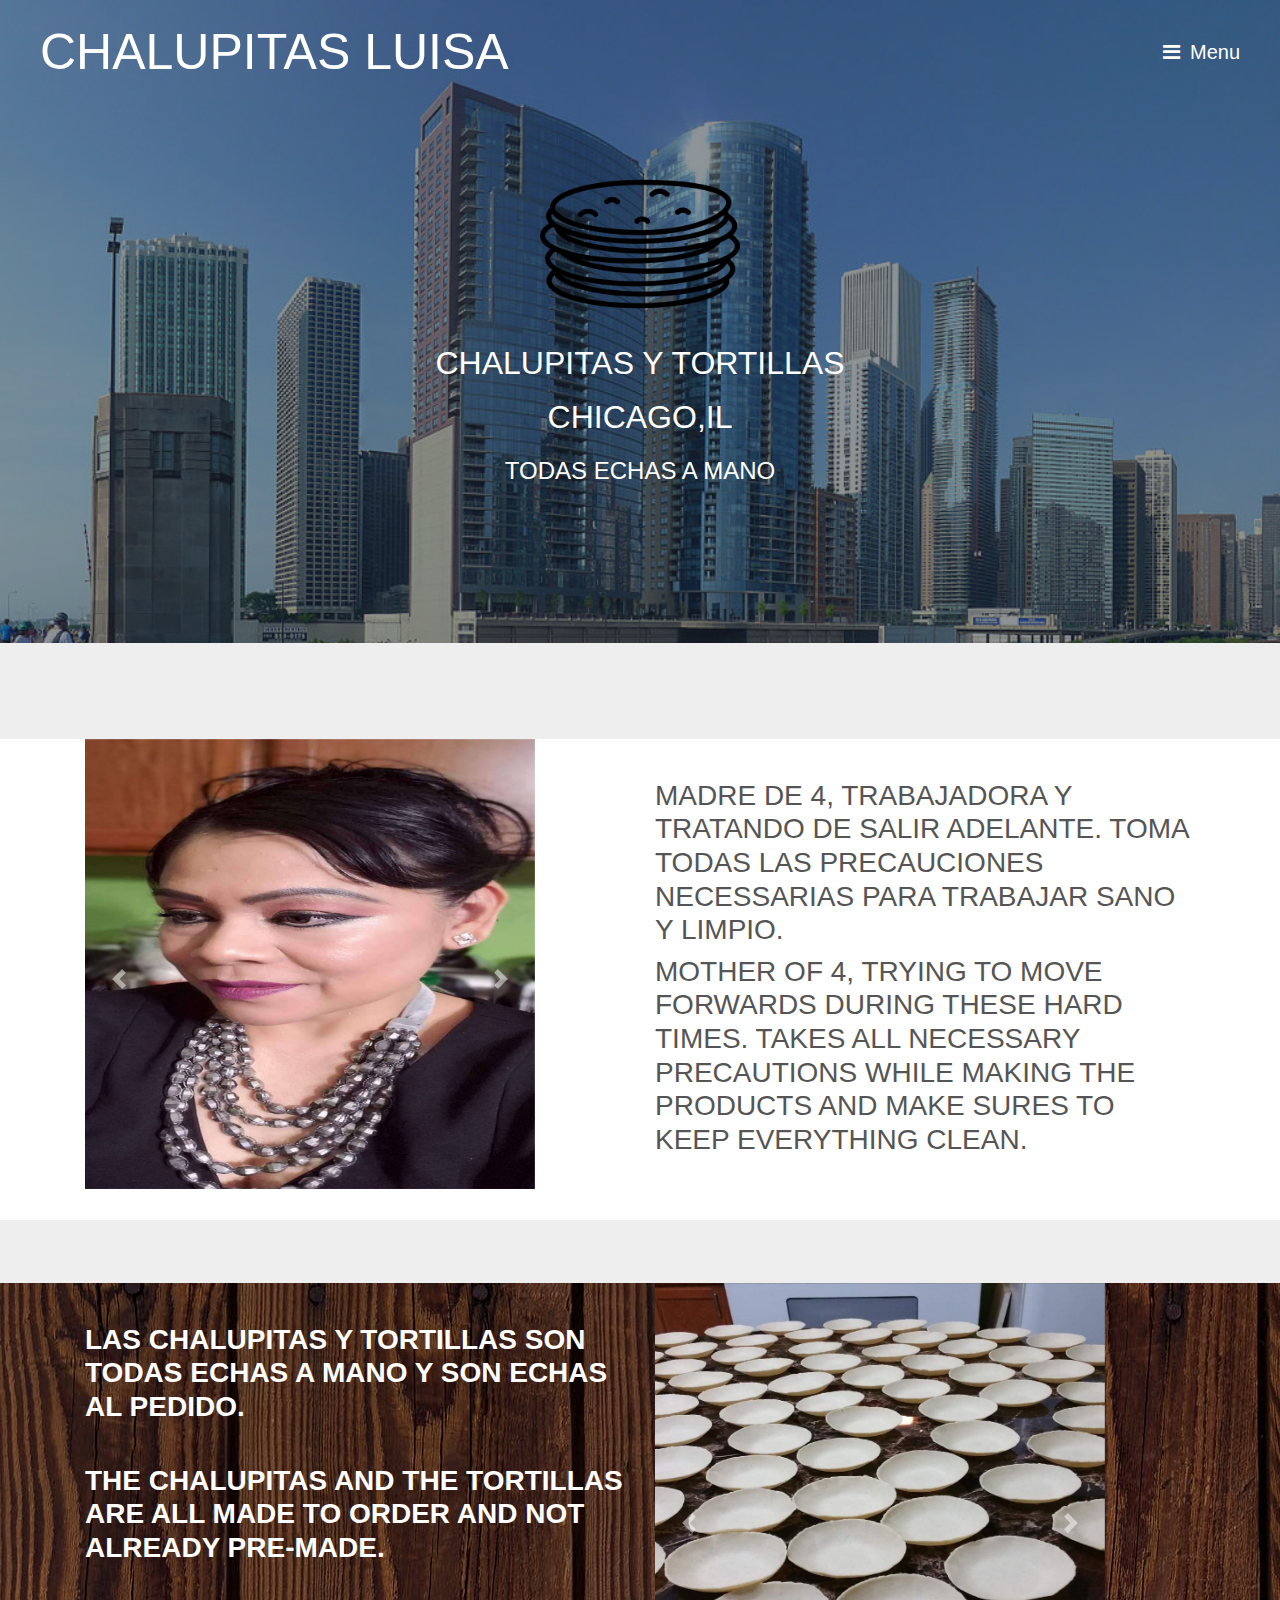
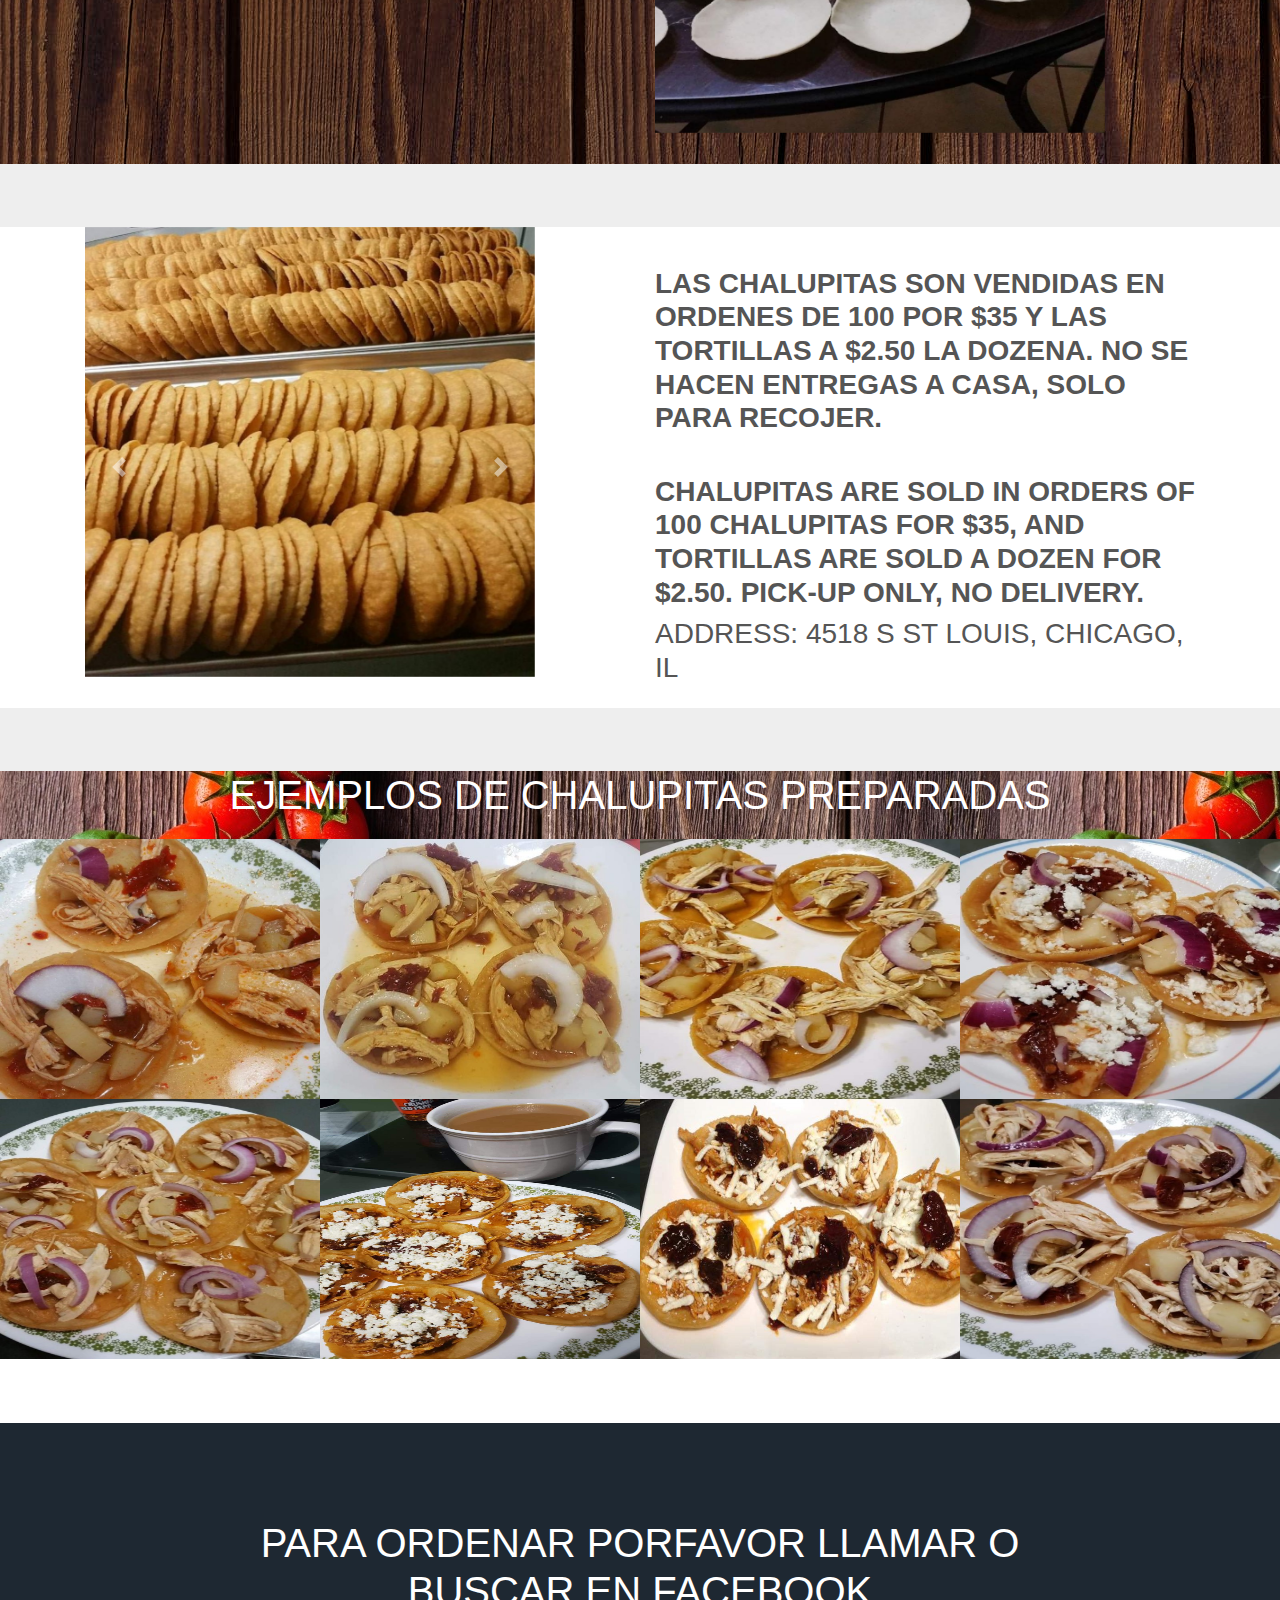
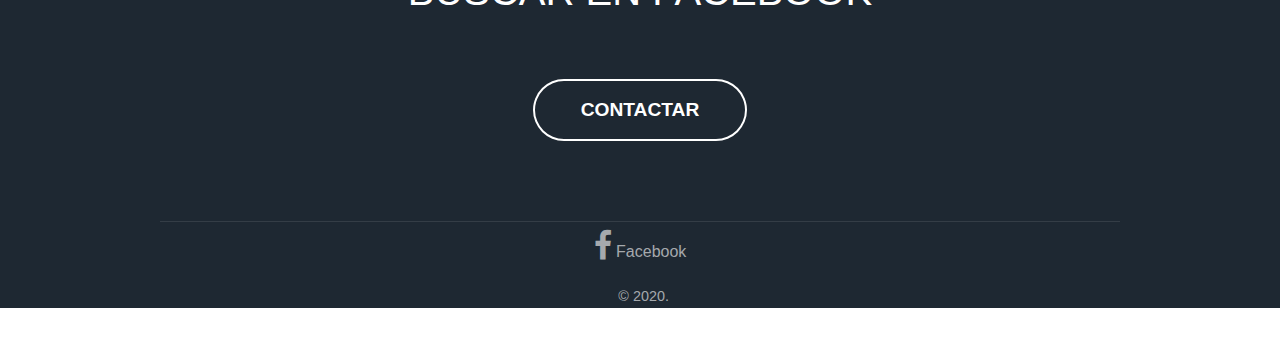
==== index.html @ 1a5e3402 "added backgrounds" ====
<!DOCTYPE HTML>
<html>

<head>
	<title>Chaluputas Luisa</title>
	<meta charset="utf-8" />
	<meta name="viewport" content="width=device-width, initial-scale=1" />
	<link rel="stylesheet" href="assets/css/main.css" />
	<link rel='stylesheet' href='https://stackpath.bootstrapcdn.com/bootstrap/4.4.1/css/bootstrap.min.css'
		integrity='sha384-Vkoo8x4CGsO3+Hhxv8T/Q5PaXtkKtu6ug5TOeNV6gBiFeWPGFN9MuhOf23Q9Ifjh' crossorigin='anonymous'>
	<script src='https://code.jquery.com/jquery-3.4.1.slim.min.js'
		integrity='sha384-J6qa4849blE2+poT4WnyKhv5vZF5SrPo0iEjwBvKU7imGFAV0wwj1yYfoRSJoZ+n'
		crossorigin='anonymous'></script>
	<script src='https://cdn.jsdelivr.net/npm/popper.js@1.16.0/dist/umd/popper.min.js'
		integrity='sha384-Q6E9RHvbIyZFJoft+2mJbHaEWldlvI9IOYy5n3zV9zzTtmI3UksdQRVvoxMfooAo'
		crossorigin='anonymous'></script>
	<script src='https://stackpath.bootstrapcdn.com/bootstrap/4.4.1/js/bootstrap.min.js'
		integrity='sha384-wfSDF2E50Y2D1uUdj0O3uMBJnjuUD4Ih7YwaYd1iqfktj0Uod8GCExl3Og8ifwB6'
		crossorigin='anonymous'></script>
</head>

<body class="landing">

	<!-- Header -->
	<header id="header" class="alt">
		<h1><a href="index.html" class="title1">Chalupitas Luisa</a></h1>
		<a href="#nav">Menu</a>
	</header>

	<!-- Nav -->
	<nav id="nav">
		<ul class="links">
			<li><a href="index.html">Home</a></li>
			<li><a href="contact.html">Contact</a></li>
		</ul>
	</nav>

	<!-- Banner -->
	<section id="banner">
		<img src="images/icon.png" height="200px" width="200px" />
		<h2>Chalupitas Y Tortillas</h2>
		<h2>chicago,IL</h2>
		<p>Todas echas a mano</p>
	</section>

	<!-- One -->
	<section id="one" class="wrapper style1">
		<div style="background-color: white;">
			<div class="clearfix" style="margin-bottom: 64px;">
				<div class="container">
					<div class="row">
						<div class="col">
							<div class="center1">
								<div id="carouselExampleInterval" class="carousel slide" data-ride="carousel">
									<div class="carousel-inner">
										<div class="carousel-item active" data-interval="3000">
											<img src="images/luisa.jpg" class="pictures" alt="..." />
										</div>
										<div class="carousel-item" data-interval="3000">
											<img src="images/luisa2.jpg" class="pictures" alt="..." />
										</div>
										<div class="carousel-item" data-interval="3000">
											<img src="images/luisa3.jpg" class="pictures" alt="..." />
										</div>
										<div class="carousel-item" data-interval="3000">
											<img src="images/luisa4.jpg" class="pictures" alt="..." />
										</div>
									</div>
									<a class="carousel-control-prev" href="#carouselExampleInterval" role="button"
										data-slide="prev">
										<span class="carousel-control-prev-icon" aria-hidden="true"></span>
										<span class="sr-only">Previous</span>
									</a>
									<a class="carousel-control-next" href="#carouselExampleInterval" role="button"
										data-slide="next">
										<span class="carousel-control-next-icon" aria-hidden="true"></span>
										<span class="sr-only">Next</span>
									</a>
								</div>
							</div>
						</div>
						<div class="col">
							<h3 style="margin-top: 40px;">Madre de 4, trabajadora y tratando de salir adelante. Toma
								todas las precauciones necessarias para trabajar sano y limpio.</h3>
							<h3>Mother of 4, trying to move forwards during these hard times. Takes all necessary
								precautions while making the products and make sures to keep everything clean.</h3>
						</div>
					</div>
				</div>
			</div>
		</div>
		<div class="background1">
			<div class="clearfix" style="margin-bottom: 64px;">
				<div class="container">
					<div class="row">
						<div class="col">
							<h3 style="margin-bottom: 40px; margin-top: 40px;"><b style="color: white;">Las chalupitas y
									tortillas son todas echas a mano y son echas al pedido.</b></h3>
							<h3><b style="color: white;">The chalupitas and the tortillas are all made to order and not
									already pre-made.</b></h3>
						</div>
						<div class="col">
							<div class="center1">
								<div id="carouselExampleInterval" class="carousel slide" data-ride="carousel">
									<div class="carousel-inner">
										<div class="carousel-item active" data-interval="3000">
											<img src="images/uncooked.jpg" class="pictures" alt="..." />
										</div>
										<div class="carousel-item" data-interval="3000">
											<img src="images/tortillas.jpg" class="pictures" alt="..." />
										</div>
										<div class="carousel-item" data-interval="3000">
											<img src="images/uncooked2.jpg" class="pictures" alt="..." />
										</div>
										<div class="carousel-item" data-interval="3000">
											<img src="images/uncooked3.jpg" class="pictures" alt="..." />
										</div>
										<div class="carousel-item" data-interval="3000">
											<img src="images/uncooked4.jpg" class="pictures" alt="..." />
										</div>
										<div class="carousel-item" data-interval="3000">
											<img src="images/uncooked5.jpg" class="pictures" alt="..." />
										</div>
										<div class="carousel-item" data-interval="3000">
											<img src="images/uncooked6.jpg" class="pictures" alt="..." />
										</div>
										<div class="carousel-item" data-interval="3000">
											<img src="images/uncooked7.jpg" class="pictures" alt="..." />
										</div>
										<div class="carousel-item" data-interval="3000">
											<img src="images/uncooked8.jpg" class="pictures" alt="..." />
										</div>
									</div>
									<a class="carousel-control-prev" href="#carouselExampleInterval" role="button"
										data-slide="prev">
										<span class="carousel-control-prev-icon" aria-hidden="true"></span>
										<span class="sr-only">Previous</span>
									</a>
									<a class="carousel-control-next" href="#carouselExampleInterval" role="button"
										data-slide="next">
										<span class="carousel-control-next-icon" aria-hidden="true"></span>
										<span class="sr-only">Next</span>
									</a>
								</div>
							</div>
						</div>
					</div>
				</div>
			</div>
		</div>
		<div style="background-color: white;">
			<div class="clearfix">
				<div class="container">
					<div class="row">
						<div class="col">
							<div class="center1">
								<div id="carouselExampleInterval" class="carousel slide" data-ride="carousel">
									<div class="carousel-inner">
										<div class="carousel-item active" data-interval="3000">
											<img src="images/ready.jpg" class="pictures" alt="..." />
										</div>
										<div class="carousel-item" data-interval="3000">
											<img src="images/ready2.jpg" class="pictures" alt="..." />
										</div>
										<div class="carousel-item" data-interval="3000">
											<img src="images/ready6.jpg" class="pictures" alt="..." />
										</div>
										<div class="carousel-item" data-interval="3000">
											<img src="images/ready7.jpg" class="pictures" alt="..." />
										</div>
										<div class="carousel-item" data-interval="3000">
											<img src="images/ready8.jpg" class="pictures" alt="..." />
										</div>
										<div class="carousel-item" data-interval="3000">
											<img src="images/ready9.jpg" class="pictures" alt="..." />
										</div>
									</div>
									<a class="carousel-control-prev" href="#carouselExampleInterval" role="button"
										data-slide="prev">
										<span class="carousel-control-prev-icon" aria-hidden="true"></span>
										<span class="sr-only">Previous</span>
									</a>
									<a class="carousel-control-next" href="#carouselExampleInterval" role="button"
										data-slide="next">
										<span class="carousel-control-next-icon" aria-hidden="true"></span>
										<span class="sr-only">Next</span>
									</a>
								</div>
							</div>
						</div>
						<div class="col">
							<h3 style="margin-bottom: 40px; margin-top: 40px;"><b>Las chalupitas son vendidas en ordenes
									de 100 por $35 y las tortillas a $2.50 la dozena. No se hacen entregas a casa, solo
									para recojer.</b></h3>
							<h3><b>Chalupitas are sold in orders of 100 chalupitas for $35, and Tortillas are sold a
									dozen
									for $2.50. Pick-up only, no delivery.</b></h3>
							<h3>
								<Address>Address: 4518 s st louis, chicago, IL</Address>
							</h3>
						</div>
					</div>
				</div>
			</div>
		</div>
	</section>

	<!-- Two -->
	<!-- <section id="two" class="wrapper special"> -->
	<div class="table2">
		<div class="inner">
			<header class="major narrow" style="margin-bottom: 20px;">
				<b>
					<h2 style="color: white; text-align: center;">Ejemplos de Chalupitas preparadas</h2>
				</b>
			</header>
			<div class="image-grid">
				<a class="image"><img class="image1" src="images/food.jpg" alt="" /></a>
				<a class="image"><img class="image1" src="images/food2.jpg" alt="" /></a>
				<a class="image"><img class="image1" src="images/food3.jpg" alt="" /></a>
				<a class="image"><img class="image1" src="images/food4.jpg" alt="" /></a>
				<a class="image"><img class="image1" src="images/food5.jpg" alt="" /></a>
				<a class="image"><img class="image1" src="images/food6.jpg" alt="" /></a>
				<a class="image"><img class="image1" src="images/food7.jpg" alt="" /></a>
				<a class="image"><img class="image1" src="images/food8.jpg" alt="" /></a>
			</div>
		</div>
	</div>
	<!-- </section> -->

	<!-- Three -->
	<section id="three" class="wrapper style3 special margin1">
		<div class="inner">
			<header class="major narrow	">
				<h2>Para ordenar porfavor llamar o buscar en facebook</h2>
			</header>
			<ul class="actions">
				<li><a href="contact.html" class="button big alt">Contactar</a></li>
			</ul>
		</div>
	</section>

	<!-- Footer -->
	<footer id="footer">
		<div class="inner">
			<ul class="icons">
				<li><a class="icon fa-facebook">
						<a href="https://www.facebook.com/Luisas-Chalupitas-1739821436344592/"
							class="label">Facebook</a>
					</a></li>
				<!-- <li><a class="icon fa-twitter">
							<span class="label">Twitter</span>
						</a></li>
						<li><a class="icon fa-instagram">
							<span class="label">Instagram</span>
						</a></li>
						<li><a class="icon fa-linkedin">
							<span class="label">LinkedIn</span>
						</a></li> -->
			</ul>
			<ul class="copyright">
				<li>&copy; 2020.</li>
				<!-- <li>Disclaimer: not a real website.</li> -->
			</ul>
		</div>
	</footer>

	<!-- Scripts -->
	<script src="assets/js/jquery.min.js"></script>
	<script src="assets/js/skel.min.js"></script>
	<script src="assets/js/util.js"></script>
	<!--[if lte IE 8]><script src="assets/js/ie/respond.min.js"></script><![endif]-->
	<script src="assets/js/main.js"></script>

</body>

</html>
---- assets/css/main.css ----
@charset "UTF-8";
@import url(font-awesome.min.css);
@import url("https://fonts.googleapis.com/css?family=Raleway:400,500,700");

/*
	Retrospect by TEMPLATED
	templated.co @templatedco
	Released for free under the Creative Commons Attribution 3.0 license (templated.co/license)
*/

/* Reset */

	html, body, div, span, applet, object, iframe, h1, h2, h3, h4, h5, h6, p, blockquote, pre, a, abbr, acronym, address, big, cite, code, del, dfn, em, img, ins, kbd, q, s, samp, small, strike, strong, sub, sup, tt, var, b, u, i, center, dl, dt, dd, ol, ul, li, fieldset, form, label, legend, table, caption, tbody, tfoot, thead, tr, th, td, article, aside, canvas, details, embed, figure, figcaption, footer, header, hgroup, menu, nav, output, ruby, section, summary, time, mark, audio, video {
		margin: 0;
		padding: 0;
		border: 0;
		font-size: 100%;
		font: inherit;
		vertical-align: baseline;
	}

	article, aside, details, figcaption, figure, footer, header, hgroup, menu, nav, section {
		display: block;
	}

	body {
		line-height: 1;
	}

	ol, ul {
		list-style: none;
	}

	blockquote, q {
		quotes: none;
	}

	blockquote:before, blockquote:after, q:before, q:after {
		content: '';
		content: none;
	}

	table {
		border-collapse: collapse;
		border-spacing: 0;
	}

	body {
		-webkit-text-size-adjust: none;
	}

/* Box Model */

	*, *:before, *:after {
		-moz-box-sizing: border-box;
		-webkit-box-sizing: border-box;
		box-sizing: border-box;
	}

/* Containers */

	.container {
		margin-left: auto;
		margin-right: auto;
	}

	.container.\31 25\25 {
		width: 100%;
		max-width: 100em;
		min-width: 80em;
	}

	.container.\37 5\25 {
		width: 60em;
	}

	.container.\35 0\25 {
		width: 40em;
	}

	.container.\32 5\25 {
		width: 20em;
	}

	.container {
		width: 80em;
	}

	@media screen and (max-width: 1680px) {

		.container.\31 25\25 {
			width: 100%;
			max-width: 100em;
			min-width: 80em;
		}

		.container.\37 5\25 {
			width: 60em;
		}

		.container.\35 0\25 {
			width: 40em;
		}

		.container.\32 5\25 {
			width: 20em;
		}

		.container {
			width: 80em;
		}

	}

	@media screen and (max-width: 1280px) {

		.container.\31 25\25 {
			width: 100%;
			max-width: 81.25em;
			min-width: 65em;
		}

		.container.\37 5\25 {
			width: 48.75em;
		}

		.container.\35 0\25 {
			width: 32.5em;
		}

		.container.\32 5\25 {
			width: 16.25em;
		}

		.container {
			width: 65em;
		}

	}

	@media screen and (max-width: 980px) {

		.container.\31 25\25 {
			width: 100%;
			max-width: 112.5%;
			min-width: 90%;
		}

		.container.\37 5\25 {
			width: 67.5%;
		}

		.container.\35 0\25 {
			width: 45%;
		}

		.container.\32 5\25 {
			width: 22.5%;
		}

		.container {
			width: 90% !important;
		}

	}

	@media screen and (max-width: 736px) {

		.container.\31 25\25 {
			width: 100%;
			max-width: 112.5%;
			min-width: 90%;
		}

		.container.\37 5\25 {
			width: 67.5%;
		}

		.container.\35 0\25 {
			width: 45%;
		}

		.container.\32 5\25 {
			width: 22.5%;
		}

		.container {
			width: 90% !important;
		}

	}

	@media screen and (max-width: 480px) {

		.container.\31 25\25 {
			width: 100%;
			max-width: 112.5%;
			min-width: 90%;
		}

		.container.\37 5\25 {
			width: 67.5%;
		}

		.container.\35 0\25 {
			width: 45%;
		}

		.container.\32 5\25 {
			width: 22.5%;
		}

		.container {
			width: 90% !important;
		}

	}

/* Grid */

	.row {
		border-bottom: solid 1px transparent;
		-moz-box-sizing: border-box;
		-webkit-box-sizing: border-box;
		box-sizing: border-box;
	}

	.row > * {
		float: left;
		-moz-box-sizing: border-box;
		-webkit-box-sizing: border-box;
		box-sizing: border-box;
	}

	.row:after, .row:before {
		content: '';
		display: block;
		clear: both;
		height: 0;
	}

	.row.uniform > * > :first-child {
		margin-top: 0;
	}

	.row.uniform > * > :last-child {
		margin-bottom: 0;
	}

	.row.\30 \25 > * {
		padding: 0 0 0 0em;
	}

	.row.\30 \25 {
		margin: 0 0 -1px 0em;
	}

	.row.uniform.\30 \25 > * {
		padding: 0em 0 0 0em;
	}

	.row.uniform.\30 \25 {
		margin: 0em 0 -1px 0em;
	}

	.row > * {
		padding: 0 0 0 2em;
	}

	.row {
		margin: 0 0 -1px -2em;
	}

	.row.uniform > * {
		padding: 2em 0 0 2em;
	}

	.row.uniform {
		margin: -2em 0 -1px -2em;
	}

	.row.\32 00\25 > * {
		padding: 0 0 0 4em;
	}

	.row.\32 00\25 {
		margin: 0 0 -1px -4em;
	}

	.row.uniform.\32 00\25 > * {
		padding: 4em 0 0 4em;
	}

	.row.uniform.\32 00\25 {
		margin: -4em 0 -1px -4em;
	}

	.row.\31 50\25 > * {
		padding: 0 0 0 3em;
	}

	.row.\31 50\25 {
		margin: 0 0 -1px -3em;
	}

	.row.uniform.\31 50\25 > * {
		padding: 3em 0 0 3em;
	}

	.row.uniform.\31 50\25 {
		margin: -3em 0 -1px -3em;
	}

	.row.\35 0\25 > * {
		padding: 0 0 0 1em;
	}

	.row.\35 0\25 {
		margin: 0 0 -1px -1em;
	}

	.row.uniform.\35 0\25 > * {
		padding: 1em 0 0 1em;
	}

	.row.uniform.\35 0\25 {
		margin: -1em 0 -1px -1em;
	}

	.row.\32 5\25 > * {
		padding: 0 0 0 0.5em;
	}

	.row.\32 5\25 {
		margin: 0 0 -1px -0.5em;
	}

	.row.uniform.\32 5\25 > * {
		padding: 0.5em 0 0 0.5em;
	}

	.row.uniform.\32 5\25 {
		margin: -0.5em 0 -1px -0.5em;
	}

	.\31 2u, .\31 2u\24 {
		width: 100%;
		clear: none;
		margin-left: 0;
	}

	.\31 1u, .\31 1u\24 {
		width: 91.6666666667%;
		clear: none;
		margin-left: 0;
	}

	.\31 0u, .\31 0u\24 {
		width: 83.3333333333%;
		clear: none;
		margin-left: 0;
	}

	.\39 u, .\39 u\24 {
		width: 75%;
		clear: none;
		margin-left: 0;
	}

	.\38 u, .\38 u\24 {
		width: 66.6666666667%;
		clear: none;
		margin-left: 0;
	}

	.\37 u, .\37 u\24 {
		width: 58.3333333333%;
		clear: none;
		margin-left: 0;
	}

	.\36 u, .\36 u\24 {
		width: 50%;
		clear: none;
		margin-left: 0;
	}

	.\35 u, .\35 u\24 {
		width: 41.6666666667%;
		clear: none;
		margin-left: 0;
	}

	.\34 u, .\34 u\24 {
		width: 33.3333333333%;
		clear: none;
		margin-left: 0;
	}

	.\33 u, .\33 u\24 {
		width: 25%;
		clear: none;
		margin-left: 0;
	}

	.\32 u, .\32 u\24 {
		width: 16.6666666667%;
		clear: none;
		margin-left: 0;
	}

	.\31 u, .\31 u\24 {
		width: 8.3333333333%;
		clear: none;
		margin-left: 0;
	}

	.\31 2u\24 + *,
	.\31 1u\24 + *,
	.\31 0u\24 + *,
	.\39 u\24 + *,
	.\38 u\24 + *,
	.\37 u\24 + *,
	.\36 u\24 + *,
	.\35 u\24 + *,
	.\34 u\24 + *,
	.\33 u\24 + *,
	.\32 u\24 + *,
	.\31 u\24 + * {
		clear: left;
	}

	.\-11u {
		margin-left: 91.66667%;
	}

	.\-10u {
		margin-left: 83.33333%;
	}

	.\-9u {
		margin-left: 75%;
	}

	.\-8u {
		margin-left: 66.66667%;
	}

	.\-7u {
		margin-left: 58.33333%;
	}

	.\-6u {
		margin-left: 50%;
	}

	.\-5u {
		margin-left: 41.66667%;
	}

	.\-4u {
		margin-left: 33.33333%;
	}

	.\-3u {
		margin-left: 25%;
	}

	.\-2u {
		margin-left: 16.66667%;
	}

	.\-1u {
		margin-left: 8.33333%;
	}

	@media screen and (max-width: 1680px) {

		.row > * {
			padding: 0 0 0 2em;
		}

		.row {
			margin: 0 0 -1px -2em;
		}

		.row.uniform > * {
			padding: 2em 0 0 2em;
		}

		.row.uniform {
			margin: -2em 0 -1px -2em;
		}

		.row.\32 00\25 > * {
			padding: 0 0 0 4em;
		}

		.row.\32 00\25 {
			margin: 0 0 -1px -4em;
		}

		.row.uniform.\32 00\25 > * {
			padding: 4em 0 0 4em;
		}

		.row.uniform.\32 00\25 {
			margin: -4em 0 -1px -4em;
		}

		.row.\31 50\25 > * {
			padding: 0 0 0 3em;
		}

		.row.\31 50\25 {
			margin: 0 0 -1px -3em;
		}

		.row.uniform.\31 50\25 > * {
			padding: 3em 0 0 3em;
		}

		.row.uniform.\31 50\25 {
			margin: -3em 0 -1px -3em;
		}

		.row.\35 0\25 > * {
			padding: 0 0 0 1em;
		}

		.row.\35 0\25 {
			margin: 0 0 -1px -1em;
		}

		.row.uniform.\35 0\25 > * {
			padding: 1em 0 0 1em;
		}

		.row.uniform.\35 0\25 {
			margin: -1em 0 -1px -1em;
		}

		.row.\32 5\25 > * {
			padding: 0 0 0 0.5em;
		}

		.row.\32 5\25 {
			margin: 0 0 -1px -0.5em;
		}

		.row.uniform.\32 5\25 > * {
			padding: 0.5em 0 0 0.5em;
		}

		.row.uniform.\32 5\25 {
			margin: -0.5em 0 -1px -0.5em;
		}

		.\31 2u\28xlarge\29, .\31 2u\24\28xlarge\29 {
			width: 100%;
			clear: none;
			margin-left: 0;
		}

		.\31 1u\28xlarge\29, .\31 1u\24\28xlarge\29 {
			width: 91.6666666667%;
			clear: none;
			margin-left: 0;
		}

		.\31 0u\28xlarge\29, .\31 0u\24\28xlarge\29 {
			width: 83.3333333333%;
			clear: none;
			margin-left: 0;
		}

		.\39 u\28xlarge\29, .\39 u\24\28xlarge\29 {
			width: 75%;
			clear: none;
			margin-left: 0;
		}

		.\38 u\28xlarge\29, .\38 u\24\28xlarge\29 {
			width: 66.6666666667%;
			clear: none;
			margin-left: 0;
		}

		.\37 u\28xlarge\29, .\37 u\24\28xlarge\29 {
			width: 58.3333333333%;
			clear: none;
			margin-left: 0;
		}

		.\36 u\28xlarge\29, .\36 u\24\28xlarge\29 {
			width: 50%;
			clear: none;
			margin-left: 0;
		}

		.\35 u\28xlarge\29, .\35 u\24\28xlarge\29 {
			width: 41.6666666667%;
			clear: none;
			margin-left: 0;
		}

		.\34 u\28xlarge\29, .\34 u\24\28xlarge\29 {
			width: 33.3333333333%;
			clear: none;
			margin-left: 0;
		}

		.\33 u\28xlarge\29, .\33 u\24\28xlarge\29 {
			width: 25%;
			clear: none;
			margin-left: 0;
		}

		.\32 u\28xlarge\29, .\32 u\24\28xlarge\29 {
			width: 16.6666666667%;
			clear: none;
			margin-left: 0;
		}

		.\31 u\28xlarge\29, .\31 u\24\28xlarge\29 {
			width: 8.3333333333%;
			clear: none;
			margin-left: 0;
		}

		.\31 2u\24\28xlarge\29 + *,
		.\31 1u\24\28xlarge\29 + *,
		.\31 0u\24\28xlarge\29 + *,
		.\39 u\24\28xlarge\29 + *,
		.\38 u\24\28xlarge\29 + *,
		.\37 u\24\28xlarge\29 + *,
		.\36 u\24\28xlarge\29 + *,
		.\35 u\24\28xlarge\29 + *,
		.\34 u\24\28xlarge\29 + *,
		.\33 u\24\28xlarge\29 + *,
		.\32 u\24\28xlarge\29 + *,
		.\31 u\24\28xlarge\29 + * {
			clear: left;
		}

		.\-11u\28xlarge\29 {
			margin-left: 91.66667%;
		}

		.\-10u\28xlarge\29 {
			margin-left: 83.33333%;
		}

		.\-9u\28xlarge\29 {
			margin-left: 75%;
		}

		.\-8u\28xlarge\29 {
			margin-left: 66.66667%;
		}

		.\-7u\28xlarge\29 {
			margin-left: 58.33333%;
		}

		.\-6u\28xlarge\29 {
			margin-left: 50%;
		}

		.\-5u\28xlarge\29 {
			margin-left: 41.66667%;
		}

		.\-4u\28xlarge\29 {
			margin-left: 33.33333%;
		}

		.\-3u\28xlarge\29 {
			margin-left: 25%;
		}

		.\-2u\28xlarge\29 {
			margin-left: 16.66667%;
		}

		.\-1u\28xlarge\29 {
			margin-left: 8.33333%;
		}

	}

	@media screen and (max-width: 1280px) {

		.row > * {
			padding: 0 0 0 1.5em;
		}

		.row {
			margin: 0 0 -1px -1.5em;
		}

		.row.uniform > * {
			padding: 1.5em 0 0 1.5em;
		}

		.row.uniform {
			margin: -1.5em 0 -1px -1.5em;
		}

		.row.\32 00\25 > * {
			padding: 0 0 0 3em;
		}

		.row.\32 00\25 {
			margin: 0 0 -1px -3em;
		}

		.row.uniform.\32 00\25 > * {
			padding: 3em 0 0 3em;
		}

		.row.uniform.\32 00\25 {
			margin: -3em 0 -1px -3em;
		}

		.row.\31 50\25 > * {
			padding: 0 0 0 2.25em;
		}

		.row.\31 50\25 {
			margin: 0 0 -1px -2.25em;
		}

		.row.uniform.\31 50\25 > * {
			padding: 2.25em 0 0 2.25em;
		}

		.row.uniform.\31 50\25 {
			margin: -2.25em 0 -1px -2.25em;
		}

		.row.\35 0\25 > * {
			padding: 0 0 0 0.75em;
		}

		.row.\35 0\25 {
			margin: 0 0 -1px -0.75em;
		}

		.row.uniform.\35 0\25 > * {
			padding: 0.75em 0 0 0.75em;
		}

		.row.uniform.\35 0\25 {
			margin: -0.75em 0 -1px -0.75em;
		}

		.row.\32 5\25 > * {
			padding: 0 0 0 0.375em;
		}

		.row.\32 5\25 {
			margin: 0 0 -1px -0.375em;
		}

		.row.uniform.\32 5\25 > * {
			padding: 0.375em 0 0 0.375em;
		}

		.row.uniform.\32 5\25 {
			margin: -0.375em 0 -1px -0.375em;
		}

		.\31 2u\28large\29, .\31 2u\24\28large\29 {
			width: 100%;
			clear: none;
			margin-left: 0;
		}

		.\31 1u\28large\29, .\31 1u\24\28large\29 {
			width: 91.6666666667%;
			clear: none;
			margin-left: 0;
		}

		.\31 0u\28large\29, .\31 0u\24\28large\29 {
			width: 83.3333333333%;
			clear: none;
			margin-left: 0;
		}

		.\39 u\28large\29, .\39 u\24\28large\29 {
			width: 75%;
			clear: none;
			margin-left: 0;
		}

		.\38 u\28large\29, .\38 u\24\28large\29 {
			width: 66.6666666667%;
			clear: none;
			margin-left: 0;
		}

		.\37 u\28large\29, .\37 u\24\28large\29 {
			width: 58.3333333333%;
			clear: none;
			margin-left: 0;
		}

		.\36 u\28large\29, .\36 u\24\28large\29 {
			width: 50%;
			clear: none;
			margin-left: 0;
		}

		.\35 u\28large\29, .\35 u\24\28large\29 {
			width: 41.6666666667%;
			clear: none;
			margin-left: 0;
		}

		.\34 u\28large\29, .\34 u\24\28large\29 {
			width: 33.3333333333%;
			clear: none;
			margin-left: 0;
		}

		.\33 u\28large\29, .\33 u\24\28large\29 {
			width: 25%;
			clear: none;
			margin-left: 0;
		}

		.\32 u\28large\29, .\32 u\24\28large\29 {
			width: 16.6666666667%;
			clear: none;
			margin-left: 0;
		}

		.\31 u\28large\29, .\31 u\24\28large\29 {
			width: 8.3333333333%;
			clear: none;
			margin-left: 0;
		}

		.\31 2u\24\28large\29 + *,
		.\31 1u\24\28large\29 + *,
		.\31 0u\24\28large\29 + *,
		.\39 u\24\28large\29 + *,
		.\38 u\24\28large\29 + *,
		.\37 u\24\28large\29 + *,
		.\36 u\24\28large\29 + *,
		.\35 u\24\28large\29 + *,
		.\34 u\24\28large\29 + *,
		.\33 u\24\28large\29 + *,
		.\32 u\24\28large\29 + *,
		.\31 u\24\28large\29 + * {
			clear: left;
		}

		.\-11u\28large\29 {
			margin-left: 91.66667%;
		}

		.\-10u\28large\29 {
			margin-left: 83.33333%;
		}

		.\-9u\28large\29 {
			margin-left: 75%;
		}

		.\-8u\28large\29 {
			margin-left: 66.66667%;
		}

		.\-7u\28large\29 {
			margin-left: 58.33333%;
		}

		.\-6u\28large\29 {
			margin-left: 50%;
		}

		.\-5u\28large\29 {
			margin-left: 41.66667%;
		}

		.\-4u\28large\29 {
			margin-left: 33.33333%;
		}

		.\-3u\28large\29 {
			margin-left: 25%;
		}

		.\-2u\28large\29 {
			margin-left: 16.66667%;
		}

		.\-1u\28large\29 {
			margin-left: 8.33333%;
		}

	}

	@media screen and (max-width: 980px) {

		.row > * {
			padding: 0 0 0 1.5em;
		}

		.row {
			margin: 0 0 -1px -1.5em;
		}

		.row.uniform > * {
			padding: 1.5em 0 0 1.5em;
		}

		.row.uniform {
			margin: -1.5em 0 -1px -1.5em;
		}

		.row.\32 00\25 > * {
			padding: 0 0 0 3em;
		}

		.row.\32 00\25 {
			margin: 0 0 -1px -3em;
		}

		.row.uniform.\32 00\25 > * {
			padding: 3em 0 0 3em;
		}

		.row.uniform.\32 00\25 {
			margin: -3em 0 -1px -3em;
		}

		.row.\31 50\25 > * {
			padding: 0 0 0 2.25em;
		}

		.row.\31 50\25 {
			margin: 0 0 -1px -2.25em;
		}

		.row.uniform.\31 50\25 > * {
			padding: 2.25em 0 0 2.25em;
		}

		.row.uniform.\31 50\25 {
			margin: -2.25em 0 -1px -2.25em;
		}

		.row.\35 0\25 > * {
			padding: 0 0 0 0.75em;
		}

		.row.\35 0\25 {
			margin: 0 0 -1px -0.75em;
		}

		.row.uniform.\35 0\25 > * {
			padding: 0.75em 0 0 0.75em;
		}

		.row.uniform.\35 0\25 {
			margin: -0.75em 0 -1px -0.75em;
		}

		.row.\32 5\25 > * {
			padding: 0 0 0 0.375em;
		}

		.row.\32 5\25 {
			margin: 0 0 -1px -0.375em;
		}

		.row.uniform.\32 5\25 > * {
			padding: 0.375em 0 0 0.375em;
		}

		.row.uniform.\32 5\25 {
			margin: -0.375em 0 -1px -0.375em;
		}

		.\31 2u\28medium\29, .\31 2u\24\28medium\29 {
			width: 100%;
			clear: none;
			margin-left: 0;
		}

		.\31 1u\28medium\29, .\31 1u\24\28medium\29 {
			width: 91.6666666667%;
			clear: none;
			margin-left: 0;
		}

		.\31 0u\28medium\29, .\31 0u\24\28medium\29 {
			width: 83.3333333333%;
			clear: none;
			margin-left: 0;
		}

		.\39 u\28medium\29, .\39 u\24\28medium\29 {
			width: 75%;
			clear: none;
			margin-left: 0;
		}

		.\38 u\28medium\29, .\38 u\24\28medium\29 {
			width: 66.6666666667%;
			clear: none;
			margin-left: 0;
		}

		.\37 u\28medium\29, .\37 u\24\28medium\29 {
			width: 58.3333333333%;
			clear: none;
			margin-left: 0;
		}

		.\36 u\28medium\29, .\36 u\24\28medium\29 {
			width: 50%;
			clear: none;
			margin-left: 0;
		}

		.\35 u\28medium\29, .\35 u\24\28medium\29 {
			width: 41.6666666667%;
			clear: none;
			margin-left: 0;
		}

		.\34 u\28medium\29, .\34 u\24\28medium\29 {
			width: 33.3333333333%;
			clear: none;
			margin-left: 0;
		}

		.\33 u\28medium\29, .\33 u\24\28medium\29 {
			width: 25%;
			clear: none;
			margin-left: 0;
		}

		.\32 u\28medium\29, .\32 u\24\28medium\29 {
			width: 16.6666666667%;
			clear: none;
			margin-left: 0;
		}

		.\31 u\28medium\29, .\31 u\24\28medium\29 {
			width: 8.3333333333%;
			clear: none;
			margin-left: 0;
		}

		.\31 2u\24\28medium\29 + *,
		.\31 1u\24\28medium\29 + *,
		.\31 0u\24\28medium\29 + *,
		.\39 u\24\28medium\29 + *,
		.\38 u\24\28medium\29 + *,
		.\37 u\24\28medium\29 + *,
		.\36 u\24\28medium\29 + *,
		.\35 u\24\28medium\29 + *,
		.\34 u\24\28medium\29 + *,
		.\33 u\24\28medium\29 + *,
		.\32 u\24\28medium\29 + *,
		.\31 u\24\28medium\29 + * {
			clear: left;
		}

		.\-11u\28medium\29 {
			margin-left: 91.66667%;
		}

		.\-10u\28medium\29 {
			margin-left: 83.33333%;
		}

		.\-9u\28medium\29 {
			margin-left: 75%;
		}

		.\-8u\28medium\29 {
			margin-left: 66.66667%;
		}

		.\-7u\28medium\29 {
			margin-left: 58.33333%;
		}

		.\-6u\28medium\29 {
			margin-left: 50%;
		}

		.\-5u\28medium\29 {
			margin-left: 41.66667%;
		}

		.\-4u\28medium\29 {
			margin-left: 33.33333%;
		}

		.\-3u\28medium\29 {
			margin-left: 25%;
		}

		.\-2u\28medium\29 {
			margin-left: 16.66667%;
		}

		.\-1u\28medium\29 {
			margin-left: 8.33333%;
		}

	}

	@media screen and (max-width: 736px) {

		.row > * {
			padding: 0 0 0 1.25em;
		}

		.row {
			margin: 0 0 -1px -1.25em;
		}

		.row.uniform > * {
			padding: 1.25em 0 0 1.25em;
		}

		.row.uniform {
			margin: -1.25em 0 -1px -1.25em;
		}

		.row.\32 00\25 > * {
			padding: 0 0 0 2.5em;
		}

		.row.\32 00\25 {
			margin: 0 0 -1px -2.5em;
		}

		.row.uniform.\32 00\25 > * {
			padding: 2.5em 0 0 2.5em;
		}

		.row.uniform.\32 00\25 {
			margin: -2.5em 0 -1px -2.5em;
		}

		.row.\31 50\25 > * {
			padding: 0 0 0 1.875em;
		}

		.row.\31 50\25 {
			margin: 0 0 -1px -1.875em;
		}

		.row.uniform.\31 50\25 > * {
			padding: 1.875em 0 0 1.875em;
		}

		.row.uniform.\31 50\25 {
			margin: -1.875em 0 -1px -1.875em;
		}

		.row.\35 0\25 > * {
			padding: 0 0 0 0.625em;
		}

		.row.\35 0\25 {
			margin: 0 0 -1px -0.625em;
		}

		.row.uniform.\35 0\25 > * {
			padding: 0.625em 0 0 0.625em;
		}

		.row.uniform.\35 0\25 {
			margin: -0.625em 0 -1px -0.625em;
		}

		.row.\32 5\25 > * {
			padding: 0 0 0 0.3125em;
		}

		.row.\32 5\25 {
			margin: 0 0 -1px -0.3125em;
		}

		.row.uniform.\32 5\25 > * {
			padding: 0.3125em 0 0 0.3125em;
		}

		.row.uniform.\32 5\25 {
			margin: -0.3125em 0 -1px -0.3125em;
		}

		.\31 2u\28small\29, .\31 2u\24\28small\29 {
			width: 100%;
			clear: none;
			margin-left: 0;
		}

		.\31 1u\28small\29, .\31 1u\24\28small\29 {
			width: 91.6666666667%;
			clear: none;
			margin-left: 0;
		}

		.\31 0u\28small\29, .\31 0u\24\28small\29 {
			width: 83.3333333333%;
			clear: none;
			margin-left: 0;
		}

		.\39 u\28small\29, .\39 u\24\28small\29 {
			width: 75%;
			clear: none;
			margin-left: 0;
		}

		.\38 u\28small\29, .\38 u\24\28small\29 {
			width: 66.6666666667%;
			clear: none;
			margin-left: 0;
		}

		.\37 u\28small\29, .\37 u\24\28small\29 {
			width: 58.3333333333%;
			clear: none;
			margin-left: 0;
		}

		.\36 u\28small\29, .\36 u\24\28small\29 {
			width: 50%;
			clear: none;
			margin-left: 0;
		}

		.\35 u\28small\29, .\35 u\24\28small\29 {
			width: 41.6666666667%;
			clear: none;
			margin-left: 0;
		}

		.\34 u\28small\29, .\34 u\24\28small\29 {
			width: 33.3333333333%;
			clear: none;
			margin-left: 0;
		}

		.\33 u\28small\29, .\33 u\24\28small\29 {
			width: 25%;
			clear: none;
			margin-left: 0;
		}

		.\32 u\28small\29, .\32 u\24\28small\29 {
			width: 16.6666666667%;
			clear: none;
			margin-left: 0;
		}

		.\31 u\28small\29, .\31 u\24\28small\29 {
			width: 8.3333333333%;
			clear: none;
			margin-left: 0;
		}

		.\31 2u\24\28small\29 + *,
		.\31 1u\24\28small\29 + *,
		.\31 0u\24\28small\29 + *,
		.\39 u\24\28small\29 + *,
		.\38 u\24\28small\29 + *,
		.\37 u\24\28small\29 + *,
		.\36 u\24\28small\29 + *,
		.\35 u\24\28small\29 + *,
		.\34 u\24\28small\29 + *,
		.\33 u\24\28small\29 + *,
		.\32 u\24\28small\29 + *,
		.\31 u\24\28small\29 + * {
			clear: left;
		}

		.\-11u\28small\29 {
			margin-left: 91.66667%;
		}

		.\-10u\28small\29 {
			margin-left: 83.33333%;
		}

		.\-9u\28small\29 {
			margin-left: 75%;
		}

		.\-8u\28small\29 {
			margin-left: 66.66667%;
		}

		.\-7u\28small\29 {
			margin-left: 58.33333%;
		}

		.\-6u\28small\29 {
			margin-left: 50%;
		}

		.\-5u\28small\29 {
			margin-left: 41.66667%;
		}

		.\-4u\28small\29 {
			margin-left: 33.33333%;
		}

		.\-3u\28small\29 {
			margin-left: 25%;
		}

		.\-2u\28small\29 {
			margin-left: 16.66667%;
		}

		.\-1u\28small\29 {
			margin-left: 8.33333%;
		}

	}

	@media screen and (max-width: 480px) {

		.row > * {
			padding: 0 0 0 1.25em;
		}

		.row {
			margin: 0 0 -1px -1.25em;
		}

		.row.uniform > * {
			padding: 1.25em 0 0 1.25em;
		}

		.row.uniform {
			margin: -1.25em 0 -1px -1.25em;
		}

		.row.\32 00\25 > * {
			padding: 0 0 0 2.5em;
		}

		.row.\32 00\25 {
			margin: 0 0 -1px -2.5em;
		}

		.row.uniform.\32 00\25 > * {
			padding: 2.5em 0 0 2.5em;
		}

		.row.uniform.\32 00\25 {
			margin: -2.5em 0 -1px -2.5em;
		}

		.row.\31 50\25 > * {
			padding: 0 0 0 1.875em;
		}

		.row.\31 50\25 {
			margin: 0 0 -1px -1.875em;
		}

		.row.uniform.\31 50\25 > * {
			padding: 1.875em 0 0 1.875em;
		}

		.row.uniform.\31 50\25 {
			margin: -1.875em 0 -1px -1.875em;
		}

		.row.\35 0\25 > * {
			padding: 0 0 0 0.625em;
		}

		.row.\35 0\25 {
			margin: 0 0 -1px -0.625em;
		}

		.row.uniform.\35 0\25 > * {
			padding: 0.625em 0 0 0.625em;
		}

		.row.uniform.\35 0\25 {
			margin: -0.625em 0 -1px -0.625em;
		}

		.row.\32 5\25 > * {
			padding: 0 0 0 0.3125em;
		}

		.row.\32 5\25 {
			margin: 0 0 -1px -0.3125em;
		}

		.row.uniform.\32 5\25 > * {
			padding: 0.3125em 0 0 0.3125em;
		}

		.row.uniform.\32 5\25 {
			margin: -0.3125em 0 -1px -0.3125em;
		}

		.\31 2u\28xsmall\29, .\31 2u\24\28xsmall\29 {
			width: 100%;
			clear: none;
			margin-left: 0;
		}

		.\31 1u\28xsmall\29, .\31 1u\24\28xsmall\29 {
			width: 91.6666666667%;
			clear: none;
			margin-left: 0;
		}

		.\31 0u\28xsmall\29, .\31 0u\24\28xsmall\29 {
			width: 83.3333333333%;
			clear: none;
			margin-left: 0;
		}

		.\39 u\28xsmall\29, .\39 u\24\28xsmall\29 {
			width: 75%;
			clear: none;
			margin-left: 0;
		}

		.\38 u\28xsmall\29, .\38 u\24\28xsmall\29 {
			width: 66.6666666667%;
			clear: none;
			margin-left: 0;
		}

		.\37 u\28xsmall\29, .\37 u\24\28xsmall\29 {
			width: 58.3333333333%;
			clear: none;
			margin-left: 0;
		}

		.\36 u\28xsmall\29, .\36 u\24\28xsmall\29 {
			width: 50%;
			clear: none;
			margin-left: 0;
		}

		.\35 u\28xsmall\29, .\35 u\24\28xsmall\29 {
			width: 41.6666666667%;
			clear: none;
			margin-left: 0;
		}

		.\34 u\28xsmall\29, .\34 u\24\28xsmall\29 {
			width: 33.3333333333%;
			clear: none;
			margin-left: 0;
		}

		.\33 u\28xsmall\29, .\33 u\24\28xsmall\29 {
			width: 25%;
			clear: none;
			margin-left: 0;
		}

		.\32 u\28xsmall\29, .\32 u\24\28xsmall\29 {
			width: 16.6666666667%;
			clear: none;
			margin-left: 0;
		}

		.\31 u\28xsmall\29, .\31 u\24\28xsmall\29 {
			width: 8.3333333333%;
			clear: none;
			margin-left: 0;
		}

		.\31 2u\24\28xsmall\29 + *,
		.\31 1u\24\28xsmall\29 + *,
		.\31 0u\24\28xsmall\29 + *,
		.\39 u\24\28xsmall\29 + *,
		.\38 u\24\28xsmall\29 + *,
		.\37 u\24\28xsmall\29 + *,
		.\36 u\24\28xsmall\29 + *,
		.\35 u\24\28xsmall\29 + *,
		.\34 u\24\28xsmall\29 + *,
		.\33 u\24\28xsmall\29 + *,
		.\32 u\24\28xsmall\29 + *,
		.\31 u\24\28xsmall\29 + * {
			clear: left;
		}

		.\-11u\28xsmall\29 {
			margin-left: 91.66667%;
		}

		.\-10u\28xsmall\29 {
			margin-left: 83.33333%;
		}

		.\-9u\28xsmall\29 {
			margin-left: 75%;
		}

		.\-8u\28xsmall\29 {
			margin-left: 66.66667%;
		}

		.\-7u\28xsmall\29 {
			margin-left: 58.33333%;
		}

		.\-6u\28xsmall\29 {
			margin-left: 50%;
		}

		.\-5u\28xsmall\29 {
			margin-left: 41.66667%;
		}

		.\-4u\28xsmall\29 {
			margin-left: 33.33333%;
		}

		.\-3u\28xsmall\29 {
			margin-left: 25%;
		}

		.\-2u\28xsmall\29 {
			margin-left: 16.66667%;
		}

		.\-1u\28xsmall\29 {
			margin-left: 8.33333%;
		}

	}

/* Basic */

	@-ms-viewport {
		width: device-width;
	}

	body {
		-ms-overflow-style: scrollbar;
	}

	@media screen and (max-width: 480px) {

		html, body {
			min-width: 320px;
		}

	}

	body {
		background: #fff;
	}

		body.is-loading *, body.is-loading *:before, body.is-loading *:after {
			-moz-animation: none !important;
			-webkit-animation: none !important;
			-ms-animation: none !important;
			animation: none !important;
			-moz-transition: none !important;
			-webkit-transition: none !important;
			-ms-transition: none !important;
			transition: none !important;
		}

/* Type */

	body {
		background-color: #fff;
		color: #777;
	}

	body, input, select, textarea {
		font-family: "Raleway", Helvetica, sans-serif;
		font-size: 13pt;
		font-weight: 400;
		line-height: 2em;
	}

		@media screen and (max-width: 1680px) {

			body, input, select, textarea {
				font-size: 11pt;
			}

		}

		@media screen and (max-width: 1280px) {

			body, input, select, textarea {
				font-size: 11pt;
			}

		}

		@media screen and (max-width: 980px) {

			body, input, select, textarea {
				font-size: 12pt;
			}

		}

		@media screen and (max-width: 736px) {

			body, input, select, textarea {
				font-size: 12pt;
			}

		}

		@media screen and (max-width: 480px) {

			body, input, select, textarea {
				font-size: 12pt;
			}

		}

	a {
		text-decoration: underline;
	}

		a:hover {
			text-decoration: none;
		}

	strong, b {
		font-weight: 700;
	}

	em, i {
		font-style: italic;
	}

	p {
		margin: 0 0 2em 0;
	}

	h1, h2, h3, h4, h5, h6 {
		font-weight: 700;
		line-height: 1em;
		margin: 0 0 1em 0;
		text-transform: uppercase;
	}

		h1 a, h2 a, h3 a, h4 a, h5 a, h6 a {
			text-decoration: none;
		}

	h2 {
		font-size: 1.5em;
		line-height: 1.5em;
	}

	h3 {
		font-size: 1.3em;
		line-height: 1.5em;
	}

	h4 {
		font-size: 1.1em;
		line-height: 1.5em;
	}

	h5 {
		font-size: 0.9em;
		line-height: 1.5em;
	}

	h6 {
		font-size: 0.7em;
		line-height: 1.5em;
	}

	sub {
		font-size: 0.8em;
		position: relative;
		top: 0.5em;
	}

	sup {
		font-size: 0.8em;
		position: relative;
		top: -0.5em;
	}

	blockquote {
		border-left-style: solid;
		border-left-width: 4px;
		font-style: italic;
		margin: 0 0 2em 0;
		padding: 0.5em 0 0.5em 2em;
	}

	code {
		border-radius: 4px;
		border-style: solid;
		border-width: 1px;
		font-family: "Courier New", monospace;
		font-size: 0.9em;
		margin: 0 0.25em;
		padding: 0.25em 0.65em;
	}

	pre {
		-webkit-overflow-scrolling: touch;
		font-family: "Courier New", monospace;
		font-size: 0.9em;
		margin: 0 0 2em 0;
	}

		pre code {
			display: block;
			line-height: 1.75em;
			padding: 1em 1.5em;
			overflow-x: auto;
		}

	hr {
		border: 0;
		border-bottom-style: solid;
		border-bottom-width: 1px;
		margin: 2em 0;
	}

		hr.major {
			margin: 3em 0;
		}

	.align-left {
		text-align: left;
	}

	.align-center {
		text-align: center;
	}

	.align-right {
		text-align: right;
	}

	input, select, textarea {
		color: #25383B;
	}

	a {
		color: #51BAA4;
	}

	strong, b {
		color: #25383B;
	}

	h1, h2, h3, h4, h5, h6 {
		color: #25383B;
	}

	blockquote {
		border-left-color: rgba(144, 144, 144, 0.25);
	}

	code {
		background: rgba(144, 144, 144, 0.075);
		border-color: rgba(144, 144, 144, 0.25);
	}

	hr {
		border-bottom-color: rgba(144, 144, 144, 0.25);
	}

/* Section/Article */

	section.special, article.special, header.special {
		text-align: center;
	}

	header p {
		margin: 0 0 1.5em 0;
		position: relative;
		text-transform: uppercase;
	}

	header h2 + p {
		font-size: 1.25em;
		margin-top: -1em;
		line-height: 1.85em;
	}

	header h3 + p {
		font-size: 1.1em;
		margin-top: -0.8em;
		line-height: 1.5em;
	}

	header h4 + p,
	header h5 + p,
	header h6 + p {
		font-size: 0.9em;
		margin-top: -0.6em;
		line-height: 1.5em;
	}

	header.major {
		margin-bottom: 4em;
	}

		header.major h2 {
			font-size: 2.5em;
		}

	header.narrow {
		max-width: 60%;
		margin-left: auto;
		margin-right: auto;
	}

	@media screen and (max-width: 1280px) {

		header.narrow {
			max-width: 75%;
		}

	}

	@media screen and (max-width: 980px) {

		header.narrow {
			max-width: 100%;
		}

		header.major {
			margin-bottom: 2em;
		}

			header.major h2 {
				font-size: 2em;
			}

	}

	@media screen and (max-width: 736px) {

		header.major h2 {
			font-size: 1.5em;
		}

		header.major p {
			font-size: 1em;
		}

	}

	header p {
		color: #25383B;
	}

/* Form */

	form {
		margin: 0 0 2em 0;
	}

		form ul.actions {
			margin-top: 4em;
		}

		@media screen and (max-width: 736px) {

			form ul.actions {
				margin-top: 2em;
			}

		}

	label {
		display: block;
		font-size: 0.9em;
		font-weight: 700;
		margin: 0 0 1em 0;
	}

	input[type="text"],
	input[type="password"],
	input[type="email"],
	select,
	textarea {
		-moz-appearance: none;
		-webkit-appearance: none;
		-ms-appearance: none;
		appearance: none;
		border-radius: 4px;
		border-style: solid;
		border-width: 1px;
		display: block;
		outline: 0;
		padding: 0 1em;
		text-decoration: none;
		width: 100%;
	}

		input[type="text"]:invalid,
		input[type="password"]:invalid,
		input[type="email"]:invalid,
		select:invalid,
		textarea:invalid {
			box-shadow: none;
		}

	.select-wrapper {
		text-decoration: none;
		display: block;
		position: relative;
	}

		.select-wrapper:before {
			content: "";
			-moz-osx-font-smoothing: grayscale;
			-webkit-font-smoothing: antialiased;
			font-family: FontAwesome;
			font-style: normal;
			font-weight: normal;
			text-transform: none !important;
		}

		.select-wrapper:before {
			display: block;
			height: 3.5em;
			line-height: 3.5em;
			pointer-events: none;
			position: absolute;
			right: 0;
			text-align: center;
			top: 0;
			width: 3.5em;
		}

		.select-wrapper select::-ms-expand {
			display: none;
		}

	input[type="text"],
	input[type="password"],
	input[type="email"],
	select {
		height: 3.5em;
	}

	textarea {
		padding: 0.75em 1em;
	}

	input[type="checkbox"],
	input[type="radio"] {
		-moz-appearance: none;
		-webkit-appearance: none;
		-ms-appearance: none;
		appearance: none;
		display: block;
		float: left;
		margin-right: -2em;
		opacity: 0;
		width: 1em;
		z-index: -1;
	}

		input[type="checkbox"] + label,
		input[type="radio"] + label {
			text-decoration: none;
			cursor: pointer;
			display: inline-block;
			font-size: 1em;
			font-weight: 400;
			padding-left: 2.85em;
			padding-right: 0.75em;
			position: relative;
		}

			input[type="checkbox"] + label:before,
			input[type="radio"] + label:before {
				-moz-osx-font-smoothing: grayscale;
				-webkit-font-smoothing: antialiased;
				font-family: FontAwesome;
				font-style: normal;
				font-weight: normal;
				text-transform: none !important;
			}

			input[type="checkbox"] + label:before,
			input[type="radio"] + label:before {
				border-radius: 4px;
				border-style: solid;
				border-width: 1px;
				content: '';
				display: inline-block;
				height: 2.1em;
				left: 0;
				line-height: 2.0125em;
				position: absolute;
				text-align: center;
				top: 0;
				width: 2.1em;
			}

		input[type="checkbox"]:checked + label:before,
		input[type="radio"]:checked + label:before {
			content: '\f00c';
		}

	input[type="checkbox"] + label:before {
		border-radius: 4px;
	}

	input[type="radio"] + label:before {
		border-radius: 100%;
	}

	::-webkit-input-placeholder {
		opacity: 1.0;
	}

	:-moz-placeholder {
		opacity: 1.0;
	}

	::-moz-placeholder {
		opacity: 1.0;
	}

	:-ms-input-placeholder {
		opacity: 1.0;
	}

	.formerize-placeholder {
		opacity: 1.0;
	}

	label {
		color: #25383B;
	}

	input[type="text"],
	input[type="password"],
	input[type="email"],
	select,
	textarea {
		background-color: rgba(144, 144, 144, 0.075);
		border-color: rgba(144, 144, 144, 0.25);
		color: inherit;
	}

		input[type="text"]:focus,
		input[type="password"]:focus,
		input[type="email"]:focus,
		select:focus,
		textarea:focus {
			border-color: #51BAA4;
			box-shadow: 0 0 0 1px #51BAA4;
		}

	.select-wrapper:before {
		color: rgba(144, 144, 144, 0.25);
	}

	input[type="checkbox"] + label,
	input[type="radio"] + label {
		color: #777;
	}

		input[type="checkbox"] + label:before,
		input[type="radio"] + label:before {
			background-color: rgba(144, 144, 144, 0.075);
			border-color: rgba(144, 144, 144, 0.25);
		}

	input[type="checkbox"]:checked + label:before,
	input[type="radio"]:checked + label:before {
		background-color: rgba(144, 144, 144, 0.075);
		border-color: #51BAA4;
		color: #25383B;
	}

	input[type="checkbox"]:focus + label:before,
	input[type="radio"]:focus + label:before {
		border-color: #51BAA4;
		box-shadow: 0 0 0 1px #51BAA4;
	}

	::-webkit-input-placeholder {
		color: #999 !important;
	}

	:-moz-placeholder {
		color: #999 !important;
	}

	::-moz-placeholder {
		color: #999 !important;
	}

	:-ms-input-placeholder {
		color: #999 !important;
	}

	.formerize-placeholder {
		color: #999 !important;
	}

	form.alt input[type="text"],
	form.alt input[type="password"],
	form.alt input[type="email"],
	form.alt select,
	form.alt textarea {
		background-color: transparent;
	}

/* Box */

	.box {
		border-radius: 4px;
		border-style: solid;
		border-width: 1px;
		margin-bottom: 2em;
		padding: 1.5em;
	}

		.box > :last-child,
		.box > :last-child > :last-child,
		.box > :last-child > :last-child > :last-child {
			margin-bottom: 0;
		}

		.box.alt {
			border: 0;
			border-radius: 0;
			padding: 0;
		}

	.box {
		border-color: rgba(144, 144, 144, 0.25);
	}

/* Icon */

	.icon {
		text-decoration: none;
		border-bottom: none;
		position: relative;
	}

		.icon:before {
			-moz-osx-font-smoothing: grayscale;
			-webkit-font-smoothing: antialiased;
			font-family: FontAwesome;
			font-style: normal;
			font-weight: normal;
			text-transform: none !important;
		}

		.icon > .label {
			display: none;
		}

/* Image */
.clearfix {
	overflow: both;
  }

.carousel {
    width: 450px;
    height: 480px;
  }

.pictures{
	height: 450px;
	width: 450px;
  }
.image1{
	border-radius: 0;
	border: 0;
	display: inline-block;
	position: relative;
	height: 260px;
	width: 173.913px;
}

	.image {
		border-radius: 0;
		border: 0;
		display: inline-block;
		position: relative;
	}

		.image img {
			border-radius: 0;
			display: block;
		}

		.image.left, .image.right {
			max-width: 40%;
		}

			.image.left img, .image.right img {
				width: 100%;
			}

		.image.left {
			float: left;
			padding: 0 1.5em 1em 0;
			top: 0.25em;
		}

		.image.right {
			float: right;
			padding: 0 0 1em 1.5em;
			top: 0.25em;
		}

		.image.fit {
			display: block;
			margin: 0 0 2em 0;
			width: 100%;
		}

			.image.fit img {
				width: 100%;
			}

		.image.main {
			display: block;
			margin: 0 0 3em 0;
			width: 100%;
		}

			.image.main img {
				width: 100%;
			}

/* List */

	ol {
		list-style: decimal;
		margin: 0 0 2em 0;
		padding-left: 1.25em;
	}

		ol li {
			padding-left: 0.25em;
		}

	ul {
		list-style: disc;
		margin: 0 0 2em 0;
		padding-left: 1em;
	}

		ul li {
			padding-left: 0.5em;
		}

		ul.alt {
			list-style: none;
			padding-left: 0;
		}

			ul.alt > li {
				border-top-style: solid;
				border-top-width: 1px;
				padding: 0.5em 0;
			}

				ul.alt > li:first-child {
					border-top: 0;
					padding-top: 0;
				}

		ul.icons {
			cursor: default;
			list-style: none;
			padding-left: 0;
		}

			ul.icons > li {
				display: inline-block;
				padding: 0 1em 0 0;
			}

				ul.icons > li:last-child {
					padding-right: 0;
				}

				ul.icons > li .icon:before {
					font-size: 2em;
				}

		ul.actions {
			cursor: default;
			list-style: none;
			padding-left: 0;
		}

			ul.actions > li {
				display: inline-block;
				padding: 0 1em 0 0;
				vertical-align: middle;
			}

				ul.actions > li:last-child {
					padding-right: 0;
				}

			ul.actions.small > li {
				padding: 0 0.5em 0 0;
			}

			ul.actions.vertical > li {
				display: block;
				padding: 1em 0 0 0;
			}

				ul.actions.vertical > li:first-child {
					padding-top: 0;
				}

				ul.actions.vertical > li > * {
					margin-bottom: 0;
				}

			ul.actions.vertical.small > li {
				padding: 0.5em 0 0 0;
			}

				ul.actions.vertical.small > li:first-child {
					padding-top: 0;
				}

			ul.actions.fit {
				display: table;
				margin-left: -1em;
				padding: 0;
				table-layout: fixed;
				width: calc(100% + 1em);
			}

				ul.actions.fit > li {
					display: table-cell;
					padding: 0 0 0 1em;
				}

					ul.actions.fit > li > * {
						margin-bottom: 0;
					}

				ul.actions.fit.small {
					margin-left: -0.5em;
					width: calc(100% + 0.5em);
				}

					ul.actions.fit.small > li {
						padding: 0 0 0 0.5em;
					}

			@media screen and (max-width: 480px) {

				ul.actions {
					margin: 0 0 2em 0;
				}

					ul.actions > li {
						padding: 1em 0 0 0;
						display: block;
						text-align: center;
						width: 100%;
					}

						ul.actions > li:first-child {
							padding-top: 0;
						}

						ul.actions > li > * {
							width: 100%;
							margin: 0 !important;
						}

							ul.actions > li > *.icon:before {
								margin-left: -2em;
							}

					ul.actions.small > li {
						padding: 0.5em 0 0 0;
					}

						ul.actions.small > li:first-child {
							padding-top: 0;
						}

			}

	dl {
		margin: 0 0 2em 0;
	}

		dl > dt {
			display: block;
			font-weight: 700;
			margin: 0 0 1em 0;
		}

		dl > dd {
			margin-left: 2em;
		}

	ul.alt > li {
		border-top-color: rgba(144, 144, 144, 0.25);
	}

/* Table */

	.table-wrapper {
		-webkit-overflow-scrolling: touch;
		overflow-x: auto;
	}

	table {
		margin: 0 0 2em 0;
		width: 100%;
	}

		table tbody tr {
			border-style: solid;
			border-width: 1px;
			border-left: 0;
			border-right: 0;
		}

		table td {
			padding: 0.75em 0.75em;
		}

		table th {
			font-size: 0.9em;
			font-weight: 700;
			padding: 0 0.75em 0.75em 0.75em;
			text-align: left;
		}

		table thead {
			border-bottom-style: solid;
			border-bottom-width: 2px;
		}

		table tfoot {
			border-top-style: solid;
			border-top-width: 2px;
		}

		table.alt {
			border-collapse: separate;
		}

			table.alt tbody tr td {
				border-style: solid;
				border-width: 1px;
				border-left-width: 0;
				border-top-width: 0;
			}

				table.alt tbody tr td:first-child {
					border-left-width: 1px;
				}

			table.alt tbody tr:first-child td {
				border-top-width: 1px;
			}

			table.alt thead {
				border-bottom: 0;
			}

			table.alt tfoot {
				border-top: 0;
			}

	table tbody tr {
		border-color: rgba(144, 144, 144, 0.25);
	}

		table tbody tr:nth-child(2n + 1) {
			background-color: rgba(144, 144, 144, 0.075);
		}

	table th {
		color: #25383B;
	}

	table thead {
		border-bottom-color: rgba(144, 144, 144, 0.25);
	}

	table tfoot {
		border-top-color: rgba(144, 144, 144, 0.25);
	}

	table.alt tbody tr td {
		border-color: rgba(144, 144, 144, 0.25);
	}

/* Button */

	input[type="submit"],
	input[type="reset"],
	input[type="button"],
	button,
	.button {
		-moz-appearance: none;
		-webkit-appearance: none;
		-ms-appearance: none;
		appearance: none;
		-moz-transition: background-color 0.2s ease-in-out, color 0.2s ease-in-out;
		-webkit-transition: background-color 0.2s ease-in-out, color 0.2s ease-in-out;
		-ms-transition: background-color 0.2s ease-in-out, color 0.2s ease-in-out;
		transition: background-color 0.2s ease-in-out, color 0.2s ease-in-out;
		border-radius: 2.5em;
		border: 0;
		cursor: pointer;
		display: inline-block;
		font-weight: 700;
		height: 2.85em;
		line-height: 2.95em;
		min-width: 10em;
		padding: 0 1.5em;
		text-align: center;
		text-decoration: none;
		text-transform: uppercase;
		white-space: nowrap;
	}

		input[type="submit"].icon,
		input[type="reset"].icon,
		input[type="button"].icon,
		button.icon,
		.button.icon {
			padding-left: 1.35em;
		}

			input[type="submit"].icon:before,
			input[type="reset"].icon:before,
			input[type="button"].icon:before,
			button.icon:before,
			.button.icon:before {
				margin-right: 0.5em;
			}

		input[type="submit"].fit,
		input[type="reset"].fit,
		input[type="button"].fit,
		button.fit,
		.button.fit {
			display: block;
			margin: 0 0 1em 0;
			width: 100%;
		}

		input[type="submit"].small,
		input[type="reset"].small,
		input[type="button"].small,
		button.small,
		.button.small {
			font-size: 0.8em;
		}

		input[type="submit"].big,
		input[type="reset"].big,
		input[type="button"].big,
		button.big,
		.button.big {
			font-size: 1.2em;
			height: 3.25em;
			line-height: 3.25em;
			padding: 0 2.5em;
		}

		input[type="submit"].disabled, input[type="submit"]:disabled,
		input[type="reset"].disabled,
		input[type="reset"]:disabled,
		input[type="button"].disabled,
		input[type="button"]:disabled,
		button.disabled,
		button:disabled,
		.button.disabled,
		.button:disabled {
			cursor: default;
			opacity: 0.25;
		}

		@media screen and (max-width: 980px) {

			input[type="submit"].big,
			input[type="reset"].big,
			input[type="button"].big,
			button.big,
			.button.big {
				font-size: 1em;
			}

		}

		@media screen and (max-width: 480px) {

			input[type="submit"],
			input[type="reset"],
			input[type="button"],
			button,
			.button {
				padding: 0;
			}

		}

	input[type="submit"],
	input[type="reset"],
	input[type="button"],
	button,
	.button {
		background-color: #25383B;
		box-shadow: none;
		color: #fff !important;
	}

		input[type="submit"].icon:before,
		input[type="reset"].icon:before,
		input[type="button"].icon:before,
		button.icon:before,
		.button.icon:before {
			color: #999;
		}

		input[type="submit"]:hover,
		input[type="reset"]:hover,
		input[type="button"]:hover,
		button:hover,
		.button:hover {
			background-color: #2f474b;
		}

		input[type="submit"]:active,
		input[type="reset"]:active,
		input[type="button"]:active,
		button:active,
		.button:active {
			background-color: #1b292b;
		}

		input[type="submit"].special,
		input[type="reset"].special,
		input[type="button"].special,
		button.special,
		.button.special {
			background-color: #51BAA4;
			box-shadow: none;
			color: #fff !important;
		}

			input[type="submit"].special:hover,
			input[type="reset"].special:hover,
			input[type="button"].special:hover,
			button.special:hover,
			.button.special:hover {
				background-color: #63c1ae;
			}

			input[type="submit"].special:active,
			input[type="reset"].special:active,
			input[type="button"].special:active,
			button.special:active,
			.button.special:active {
				background-color: #45ad97;
			}

		input[type="submit"].alt,
		input[type="reset"].alt,
		input[type="button"].alt,
		button.alt,
		.button.alt {
			background-color: transparent;
			box-shadow: inset 0 0 0 2px #51BAA4;
			color: #51BAA4 !important;
		}

			input[type="submit"].alt:hover,
			input[type="reset"].alt:hover,
			input[type="button"].alt:hover,
			button.alt:hover,
			.button.alt:hover {
				background-color: rgba(144, 144, 144, 0.075);
			}

			input[type="submit"].alt:active,
			input[type="reset"].alt:active,
			input[type="button"].alt:active,
			button.alt:active,
			.button.alt:active {
				background-color: rgba(144, 144, 144, 0.2);
			}

/* Feature */

	.feature {
		display: -moz-flex;
		display: -webkit-flex;
		display: -ms-flex;
		display: flex;
		-moz-align-items: center;
		-webkit-align-items: center;
		-ms-align-items: center;
		align-items: center;
		margin-bottom: 6em;
	}

		.feature:last-child {
			margin-bottom: 2em;
		}

		.feature.left {
			-moz-flex-direction: row;
			-webkit-flex-direction: row;
			-ms-flex-direction: row;
			flex-direction: row;
		}

		.feature.right {
			-moz-flex-direction: row-reverse;
			-webkit-flex-direction: row-reverse;
			-ms-flex-direction: row-reverse;
			flex-direction: row-reverse;
		}

		.feature .image {
			width: 48%;
		}

			.feature .image img {
				max-width: 100%;
			}

		.feature .content {
			padding: 2em 3em 0.1em 3em;
			width: 52%;
		}

		@media screen and (max-width: 1280px) {

			.feature {
				margin-bottom: 4em;
			}

				.feature .content {
					padding: 1em 2em 0.1em 2em;
				}

		}

		@media screen and (max-width: 980px) {

			.feature.left, .feature.right {
				-moz-flex-direction: column;
				-webkit-flex-direction: column;
				-ms-flex-direction: column;
				flex-direction: column;
			}

			.feature .image {
				width: 100%;
			}

				.feature .image img {
					width: 100%;
				}

			.feature .content {
				padding: 2em 2em 0.1em 2em;
				width: 100%;
			}

		}

		@media screen and (max-width: 736px) {

			.feature {
				margin-bottom: 2em;
			}

				.feature .content {
					padding: 2em 1em 0.1em 1em;
				}

		}

	.feature {
		background-color: rgba(144, 144, 144, 0.075);
	}

/* Image Grid */

	.image-grid {
		display: -moz-flex;
		display: -webkit-flex;
		display: -ms-flex;
		display: flex;
		-moz-flex-wrap: wrap;
		-webkit-flex-wrap: wrap;
		-ms-flex-wrap: wrap;
		flex-wrap: wrap;
		margin-bottom: 4em;
	}

		.image-grid .image {
			margin: 0;
			width: 25%;
		}

			.image-grid .image img {
				width: 100%;
			}

		@media screen and (max-width: 980px) {

			.image-grid {
				margin-bottom: 3em;
			}

				.image-grid .image {
					width: 50%;
				}

		}

		@media screen and (max-width: 480px) {

			.image-grid {
				margin-bottom: 2em;
			}

				.image-grid .image {
					width: 100%;
				}

		}

/* Wrapper */

	.wrapper {
		padding: 8em 0 6em 0;
		position: relative;
	}

		.wrapper > .inner {
			margin: 0 auto;
			width: 70em;
		}

		.wrapper.style1 {
			background-color: #EEE;
			color: #777;
		}

			.wrapper.style1 input, .wrapper.style1 select, .wrapper.style1 textarea {
				color: #555;
			}

			.wrapper.style1 a {
				color: #51BAA4;
			}

			.wrapper.style1 strong, .wrapper.style1 b {
				color: #555;
			}

			.wrapper.style1 h1, .wrapper.style1 h2, .wrapper.style1 h3, .wrapper.style1 h4, .wrapper.style1 h5, .wrapper.style1 h6 {
				color: #555;
			}

			.wrapper.style1 blockquote {
				border-left-color: rgba(144, 144, 144, 0.25);
			}

			.wrapper.style1 code {
				background: #fff;
				border-color: rgba(144, 144, 144, 0.25);
			}

			.wrapper.style1 hr {
				border-bottom-color: rgba(144, 144, 144, 0.25);
			}

			.wrapper.style1 header p {
				color: #555;
			}

			.wrapper.style1 .feature {
				background-color: #fff;
			}

			.wrapper.style1 label {
				color: #555;
			}

			.wrapper.style1 input[type="text"],
			.wrapper.style1 input[type="password"],
			.wrapper.style1 input[type="email"],
			.wrapper.style1 select,
			.wrapper.style1 textarea {
				background-color: #fff;
				border-color: rgba(144, 144, 144, 0.25);
				color: inherit;
			}

				.wrapper.style1 input[type="text"]:focus,
				.wrapper.style1 input[type="password"]:focus,
				.wrapper.style1 input[type="email"]:focus,
				.wrapper.style1 select:focus,
				.wrapper.style1 textarea:focus {
					border-color: #51BAA4;
					box-shadow: 0 0 0 1px #51BAA4;
				}

			.wrapper.style1 .select-wrapper:before {
				color: rgba(144, 144, 144, 0.25);
			}

			.wrapper.style1 input[type="checkbox"] + label,
			.wrapper.style1 input[type="radio"] + label {
				color: #777;
			}

				.wrapper.style1 input[type="checkbox"] + label:before,
				.wrapper.style1 input[type="radio"] + label:before {
					background-color: #fff;
					border-color: rgba(144, 144, 144, 0.25);
				}

			.wrapper.style1 input[type="checkbox"]:checked + label:before,
			.wrapper.style1 input[type="radio"]:checked + label:before {
				background-color: #fff;
				border-color: #51BAA4;
				color: #555;
			}

			.wrapper.style1 input[type="checkbox"]:focus + label:before,
			.wrapper.style1 input[type="radio"]:focus + label:before {
				border-color: #51BAA4;
				box-shadow: 0 0 0 1px #51BAA4;
			}

			.wrapper.style1 ::-webkit-input-placeholder {
				color: #bbb !important;
			}

			.wrapper.style1 :-moz-placeholder {
				color: #bbb !important;
			}

			.wrapper.style1 ::-moz-placeholder {
				color: #bbb !important;
			}

			.wrapper.style1 :-ms-input-placeholder {
				color: #bbb !important;
			}

			.wrapper.style1 .formerize-placeholder {
				color: #bbb !important;
			}

			.wrapper.style1 form.alt input[type="text"],
			.wrapper.style1 form.alt input[type="password"],
			.wrapper.style1 form.alt input[type="email"],
			.wrapper.style1 form.alt select,
			.wrapper.style1 form.alt textarea {
				background-color: transparent;
			}

			.wrapper.style1 ul.alt > li {
				border-top-color: rgba(144, 144, 144, 0.25);
			}

			.wrapper.style1 table tbody tr {
				border-color: rgba(144, 144, 144, 0.25);
			}

				.wrapper.style1 table tbody tr:nth-child(2n + 1) {
					background-color: #fff;
				}

			.wrapper.style1 table th {
				color: #555;
			}

			.wrapper.style1 table thead {
				border-bottom-color: rgba(144, 144, 144, 0.25);
			}

			.wrapper.style1 table tfoot {
				border-top-color: rgba(144, 144, 144, 0.25);
			}

			.wrapper.style1 table.alt tbody tr td {
				border-color: rgba(144, 144, 144, 0.25);
			}

			.wrapper.style1 input[type="submit"],
			.wrapper.style1 input[type="reset"],
			.wrapper.style1 input[type="button"],
			.wrapper.style1 button,
			.wrapper.style1 .button {
				background-color: #555;
				box-shadow: none;
				color: #EEE !important;
			}

				.wrapper.style1 input[type="submit"].icon:before,
				.wrapper.style1 input[type="reset"].icon:before,
				.wrapper.style1 input[type="button"].icon:before,
				.wrapper.style1 button.icon:before,
				.wrapper.style1 .button.icon:before {
					color: #bbb;
				}

				.wrapper.style1 input[type="submit"]:hover,
				.wrapper.style1 input[type="reset"]:hover,
				.wrapper.style1 input[type="button"]:hover,
				.wrapper.style1 button:hover,
				.wrapper.style1 .button:hover {
					background-color: #626262;
				}

				.wrapper.style1 input[type="submit"]:active,
				.wrapper.style1 input[type="reset"]:active,
				.wrapper.style1 input[type="button"]:active,
				.wrapper.style1 button:active,
				.wrapper.style1 .button:active {
					background-color: #484848;
				}

				.wrapper.style1 input[type="submit"].special,
				.wrapper.style1 input[type="reset"].special,
				.wrapper.style1 input[type="button"].special,
				.wrapper.style1 button.special,
				.wrapper.style1 .button.special {
					background-color: #51BAA4;
					box-shadow: none;
					color: #fff !important;
				}

					.wrapper.style1 input[type="submit"].special:hover,
					.wrapper.style1 input[type="reset"].special:hover,
					.wrapper.style1 input[type="button"].special:hover,
					.wrapper.style1 button.special:hover,
					.wrapper.style1 .button.special:hover {
						background-color: #63c1ae;
					}

					.wrapper.style1 input[type="submit"].special:active,
					.wrapper.style1 input[type="reset"].special:active,
					.wrapper.style1 input[type="button"].special:active,
					.wrapper.style1 button.special:active,
					.wrapper.style1 .button.special:active {
						background-color: #45ad97;
					}

				.wrapper.style1 input[type="submit"].alt,
				.wrapper.style1 input[type="reset"].alt,
				.wrapper.style1 input[type="button"].alt,
				.wrapper.style1 button.alt,
				.wrapper.style1 .button.alt {
					background-color: transparent;
					box-shadow: inset 0 0 0 2px #51BAA4;
					color: #51BAA4 !important;
				}

					.wrapper.style1 input[type="submit"].alt:hover,
					.wrapper.style1 input[type="reset"].alt:hover,
					.wrapper.style1 input[type="button"].alt:hover,
					.wrapper.style1 button.alt:hover,
					.wrapper.style1 .button.alt:hover {
						background-color: #fff;
					}

					.wrapper.style1 input[type="submit"].alt:active,
					.wrapper.style1 input[type="reset"].alt:active,
					.wrapper.style1 input[type="button"].alt:active,
					.wrapper.style1 button.alt:active,
					.wrapper.style1 .button.alt:active {
						background-color: rgba(144, 144, 144, 0.2);
					}

		.wrapper.style2 {
			background-color: #1E2832;
			color: rgba(255, 255, 255, 0.75);
		}

			.wrapper.style2 input, .wrapper.style2 select, .wrapper.style2 textarea {
				color: #fff;
			}

			.wrapper.style2 a {
				color: #51BAA4;
			}

			.wrapper.style2 strong, .wrapper.style2 b {
				color: #fff;
			}

			.wrapper.style2 h1, .wrapper.style2 h2, .wrapper.style2 h3, .wrapper.style2 h4, .wrapper.style2 h5, .wrapper.style2 h6 {
				color: #fff;
			}

			.wrapper.style2 blockquote {
				border-left-color: transparent;
			}

			.wrapper.style2 code {
				background: rgba(255, 255, 255, 0.05);
				border-color: transparent;
			}

			.wrapper.style2 hr {
				border-bottom-color: transparent;
			}

			.wrapper.style2 header p {
				color: #fff;
			}

			.wrapper.style2 .feature {
				background-color: rgba(255, 255, 255, 0.05);
			}

			.wrapper.style2 label {
				color: #fff;
			}

			.wrapper.style2 input[type="text"],
			.wrapper.style2 input[type="password"],
			.wrapper.style2 input[type="email"],
			.wrapper.style2 select,
			.wrapper.style2 textarea {
				background-color: rgba(255, 255, 255, 0.05);
				border-color: transparent;
				color: inherit;
			}

				.wrapper.style2 input[type="text"]:focus,
				.wrapper.style2 input[type="password"]:focus,
				.wrapper.style2 input[type="email"]:focus,
				.wrapper.style2 select:focus,
				.wrapper.style2 textarea:focus {
					border-color: #51BAA4;
					box-shadow: 0 0 0 1px #51BAA4;
				}

			.wrapper.style2 .select-wrapper:before {
				color: transparent;
			}

			.wrapper.style2 input[type="checkbox"] + label,
			.wrapper.style2 input[type="radio"] + label {
				color: rgba(255, 255, 255, 0.75);
			}

				.wrapper.style2 input[type="checkbox"] + label:before,
				.wrapper.style2 input[type="radio"] + label:before {
					background-color: rgba(255, 255, 255, 0.05);
					border-color: transparent;
				}

			.wrapper.style2 input[type="checkbox"]:checked + label:before,
			.wrapper.style2 input[type="radio"]:checked + label:before {
				background-color: rgba(255, 255, 255, 0.05);
				border-color: #51BAA4;
				color: #fff;
			}

			.wrapper.style2 input[type="checkbox"]:focus + label:before,
			.wrapper.style2 input[type="radio"]:focus + label:before {
				border-color: #51BAA4;
				box-shadow: 0 0 0 1px #51BAA4;
			}

			.wrapper.style2 ::-webkit-input-placeholder {
				color: #a5a9ad !important;
			}

			.wrapper.style2 :-moz-placeholder {
				color: #a5a9ad !important;
			}

			.wrapper.style2 ::-moz-placeholder {
				color: #a5a9ad !important;
			}

			.wrapper.style2 :-ms-input-placeholder {
				color: #a5a9ad !important;
			}

			.wrapper.style2 .formerize-placeholder {
				color: #a5a9ad !important;
			}

			.wrapper.style2 form.alt input[type="text"],
			.wrapper.style2 form.alt input[type="password"],
			.wrapper.style2 form.alt input[type="email"],
			.wrapper.style2 form.alt select,
			.wrapper.style2 form.alt textarea {
				background-color: transparent;
			}

			.wrapper.style2 ul.alt > li {
				border-top-color: transparent;
			}

			.wrapper.style2 table tbody tr {
				border-color: transparent;
			}

				.wrapper.style2 table tbody tr:nth-child(2n + 1) {
					background-color: rgba(255, 255, 255, 0.05);
				}

			.wrapper.style2 table th {
				color: #fff;
			}

			.wrapper.style2 table thead {
				border-bottom-color: transparent;
			}

			.wrapper.style2 table tfoot {
				border-top-color: transparent;
			}

			.wrapper.style2 table.alt tbody tr td {
				border-color: transparent;
			}

			.wrapper.style2 input[type="submit"],
			.wrapper.style2 input[type="reset"],
			.wrapper.style2 input[type="button"],
			.wrapper.style2 button,
			.wrapper.style2 .button {
				background-color: #fff;
				box-shadow: none;
				color: #1E2832 !important;
			}

				.wrapper.style2 input[type="submit"].icon:before,
				.wrapper.style2 input[type="reset"].icon:before,
				.wrapper.style2 input[type="button"].icon:before,
				.wrapper.style2 button.icon:before,
				.wrapper.style2 .button.icon:before {
					color: #a5a9ad;
				}

				.wrapper.style2 input[type="submit"]:hover,
				.wrapper.style2 input[type="reset"]:hover,
				.wrapper.style2 input[type="button"]:hover,
				.wrapper.style2 button:hover,
				.wrapper.style2 .button:hover {
					background-color: white;
				}

				.wrapper.style2 input[type="submit"]:active,
				.wrapper.style2 input[type="reset"]:active,
				.wrapper.style2 input[type="button"]:active,
				.wrapper.style2 button:active,
				.wrapper.style2 .button:active {
					background-color: #f2f2f2;
				}

				.wrapper.style2 input[type="submit"].special,
				.wrapper.style2 input[type="reset"].special,
				.wrapper.style2 input[type="button"].special,
				.wrapper.style2 button.special,
				.wrapper.style2 .button.special {
					background-color: #51BAA4;
					box-shadow: none;
					color: #fff !important;
				}

					.wrapper.style2 input[type="submit"].special:hover,
					.wrapper.style2 input[type="reset"].special:hover,
					.wrapper.style2 input[type="button"].special:hover,
					.wrapper.style2 button.special:hover,
					.wrapper.style2 .button.special:hover {
						background-color: #63c1ae;
					}

					.wrapper.style2 input[type="submit"].special:active,
					.wrapper.style2 input[type="reset"].special:active,
					.wrapper.style2 input[type="button"].special:active,
					.wrapper.style2 button.special:active,
					.wrapper.style2 .button.special:active {
						background-color: #45ad97;
					}

				.wrapper.style2 input[type="submit"].alt,
				.wrapper.style2 input[type="reset"].alt,
				.wrapper.style2 input[type="button"].alt,
				.wrapper.style2 button.alt,
				.wrapper.style2 .button.alt {
					background-color: transparent;
					box-shadow: inset 0 0 0 2px #fff;
					color: #fff !important;
				}

					.wrapper.style2 input[type="submit"].alt:hover,
					.wrapper.style2 input[type="reset"].alt:hover,
					.wrapper.style2 input[type="button"].alt:hover,
					.wrapper.style2 button.alt:hover,
					.wrapper.style2 .button.alt:hover {
						background-color: rgba(255, 255, 255, 0.05);
					}

					.wrapper.style2 input[type="submit"].alt:active,
					.wrapper.style2 input[type="reset"].alt:active,
					.wrapper.style2 input[type="button"].alt:active,
					.wrapper.style2 button.alt:active,
					.wrapper.style2 .button.alt:active {
						background-color: rgba(255, 255, 255, 0.1);
					}

		.wrapper.style3 {
			background-color: #1E2832;
			color: rgba(255, 255, 255, 0.75);
			background-attachment: fixed;
			background-image: url("images/overlay.png"), url("../../images/pic11.jpg");
			background-size: cover;
		}

			.wrapper.style3 input, .wrapper.style3 select, .wrapper.style3 textarea {
				color: #fff;
			}

			.wrapper.style3 a {
				color: #51BAA4;
			}

			.wrapper.style3 strong, .wrapper.style3 b {
				color: #fff;
			}

			.wrapper.style3 h1, .wrapper.style3 h2, .wrapper.style3 h3, .wrapper.style3 h4, .wrapper.style3 h5, .wrapper.style3 h6 {
				color: #fff;
			}

			.wrapper.style3 blockquote {
				border-left-color: transparent;
			}

			.wrapper.style3 code {
				background: rgba(255, 255, 255, 0.05);
				border-color: transparent;
			}

			.wrapper.style3 hr {
				border-bottom-color: transparent;
			}

			.wrapper.style3 header p {
				color: #fff;
			}

			.wrapper.style3 .feature {
				background-color: rgba(255, 255, 255, 0.05);
			}

			.wrapper.style3 label {
				color: #fff;
			}

			.wrapper.style3 input[type="text"],
			.wrapper.style3 input[type="password"],
			.wrapper.style3 input[type="email"],
			.wrapper.style3 select,
			.wrapper.style3 textarea {
				background-color: rgba(255, 255, 255, 0.05);
				border-color: transparent;
				color: inherit;
			}

				.wrapper.style3 input[type="text"]:focus,
				.wrapper.style3 input[type="password"]:focus,
				.wrapper.style3 input[type="email"]:focus,
				.wrapper.style3 select:focus,
				.wrapper.style3 textarea:focus {
					border-color: #51BAA4;
					box-shadow: 0 0 0 1px #51BAA4;
				}

			.wrapper.style3 .select-wrapper:before {
				color: transparent;
			}

			.wrapper.style3 input[type="checkbox"] + label,
			.wrapper.style3 input[type="radio"] + label {
				color: rgba(255, 255, 255, 0.75);
			}

				.wrapper.style3 input[type="checkbox"] + label:before,
				.wrapper.style3 input[type="radio"] + label:before {
					background-color: rgba(255, 255, 255, 0.05);
					border-color: transparent;
				}

			.wrapper.style3 input[type="checkbox"]:checked + label:before,
			.wrapper.style3 input[type="radio"]:checked + label:before {
				background-color: rgba(255, 255, 255, 0.05);
				border-color: #51BAA4;
				color: #fff;
			}

			.wrapper.style3 input[type="checkbox"]:focus + label:before,
			.wrapper.style3 input[type="radio"]:focus + label:before {
				border-color: #51BAA4;
				box-shadow: 0 0 0 1px #51BAA4;
			}

			.wrapper.style3 ::-webkit-input-placeholder {
				color: #a5a9ad !important;
			}

			.wrapper.style3 :-moz-placeholder {
				color: #a5a9ad !important;
			}

			.wrapper.style3 ::-moz-placeholder {
				color: #a5a9ad !important;
			}

			.wrapper.style3 :-ms-input-placeholder {
				color: #a5a9ad !important;
			}

			.wrapper.style3 .formerize-placeholder {
				color: #a5a9ad !important;
			}

			.wrapper.style3 form.alt input[type="text"],
			.wrapper.style3 form.alt input[type="password"],
			.wrapper.style3 form.alt input[type="email"],
			.wrapper.style3 form.alt select,
			.wrapper.style3 form.alt textarea {
				background-color: transparent;
			}

			.wrapper.style3 ul.alt > li {
				border-top-color: transparent;
			}

			.wrapper.style3 table tbody tr {
				border-color: transparent;
			}

				.wrapper.style3 table tbody tr:nth-child(2n + 1) {
					background-color: rgba(255, 255, 255, 0.05);
				}

			.wrapper.style3 table th {
				color: #fff;
			}

			.wrapper.style3 table thead {
				border-bottom-color: transparent;
			}

			.wrapper.style3 table tfoot {
				border-top-color: transparent;
			}

			.wrapper.style3 table.alt tbody tr td {
				border-color: transparent;
			}

			.wrapper.style3 input[type="submit"],
			.wrapper.style3 input[type="reset"],
			.wrapper.style3 input[type="button"],
			.wrapper.style3 button,
			.wrapper.style3 .button {
				background-color: #fff;
				box-shadow: none;
				color: #1E2832 !important;
			}

				.wrapper.style3 input[type="submit"].icon:before,
				.wrapper.style3 input[type="reset"].icon:before,
				.wrapper.style3 input[type="button"].icon:before,
				.wrapper.style3 button.icon:before,
				.wrapper.style3 .button.icon:before {
					color: #a5a9ad;
				}

				.wrapper.style3 input[type="submit"]:hover,
				.wrapper.style3 input[type="reset"]:hover,
				.wrapper.style3 input[type="button"]:hover,
				.wrapper.style3 button:hover,
				.wrapper.style3 .button:hover {
					background-color: white;
				}

				.wrapper.style3 input[type="submit"]:active,
				.wrapper.style3 input[type="reset"]:active,
				.wrapper.style3 input[type="button"]:active,
				.wrapper.style3 button:active,
				.wrapper.style3 .button:active {
					background-color: #f2f2f2;
				}

				.wrapper.style3 input[type="submit"].special,
				.wrapper.style3 input[type="reset"].special,
				.wrapper.style3 input[type="button"].special,
				.wrapper.style3 button.special,
				.wrapper.style3 .button.special {
					background-color: #51BAA4;
					box-shadow: none;
					color: #fff !important;
				}

					.wrapper.style3 input[type="submit"].special:hover,
					.wrapper.style3 input[type="reset"].special:hover,
					.wrapper.style3 input[type="button"].special:hover,
					.wrapper.style3 button.special:hover,
					.wrapper.style3 .button.special:hover {
						background-color: #63c1ae;
					}

					.wrapper.style3 input[type="submit"].special:active,
					.wrapper.style3 input[type="reset"].special:active,
					.wrapper.style3 input[type="button"].special:active,
					.wrapper.style3 button.special:active,
					.wrapper.style3 .button.special:active {
						background-color: #45ad97;
					}

				.wrapper.style3 input[type="submit"].alt,
				.wrapper.style3 input[type="reset"].alt,
				.wrapper.style3 input[type="button"].alt,
				.wrapper.style3 button.alt,
				.wrapper.style3 .button.alt {
					background-color: transparent;
					box-shadow: inset 0 0 0 2px #fff;
					color: #fff !important;
				}

					.wrapper.style3 input[type="submit"].alt:hover,
					.wrapper.style3 input[type="reset"].alt:hover,
					.wrapper.style3 input[type="button"].alt:hover,
					.wrapper.style3 button.alt:hover,
					.wrapper.style3 .button.alt:hover {
						background-color: rgba(255, 255, 255, 0.05);
					}

					.wrapper.style3 input[type="submit"].alt:active,
					.wrapper.style3 input[type="reset"].alt:active,
					.wrapper.style3 input[type="button"].alt:active,
					.wrapper.style3 button.alt:active,
					.wrapper.style3 .button.alt:active {
						background-color: rgba(255, 255, 255, 0.1);
					}

		@media screen and (max-width: 1280px) {

			.wrapper {
				padding: 6em 0 4em 0;
			}

				.wrapper > .inner {
					width: 65em;
				}

		}

		@media screen and (max-width: 980px) {

			.wrapper {
				padding: 5em 3em 3em 3em;
			}

				.wrapper > .inner {
					width: 100%;
				}

		}

		@media screen and (max-width: 736px) {

			.wrapper {
				padding: 3em 2em 1em 2em;
			}

		}

		@media screen and (max-width: 480px) {

			.wrapper {
				padding: 2em 1em 0.1em 1em;
			}

		}

/* Header */

	body {
		padding-top: 3.125em;
	}

		body.landing {
			padding-top: 0;
		}

		@media screen and (max-width: 980px) {

			body {
				padding-top: 44px;
			}

		}

	#header {
		background: #07090c;
		color: rgba(255, 255, 255, 0.75);
		cursor: default;
		height: 3.25em;
		left: 0;
		line-height: 3.25em;
		position: fixed;
		text-align: right;
		top: 0;
		width: 100%;
		z-index: 10001;
	}

		#header > h1 {
			color: #fff;
			display: inline-block;
			height: inherit;
			left: 1.25em;
			line-height: inherit;
			margin: 0;
			padding: 0;
			position: absolute;
			top: 0;
		}

			#header > h1 a {
				font-size: 1.25em;
			}

		#header a {
			-moz-transition: color 0.2s ease-in-out;
			-webkit-transition: color 0.2s ease-in-out;
			-ms-transition: color 0.2s ease-in-out;
			transition: color 0.2s ease-in-out;
			color: #fff;
			display: inline-block;
			margin-right: 1.25em;
			text-decoration: none;
		}

			#header a[href="#nav"] {
				text-decoration: none;
				-webkit-tap-highlight-color: transparent;
			}

				#header a[href="#nav"]:before {
					content: "";
					-moz-osx-font-smoothing: grayscale;
					-webkit-font-smoothing: antialiased;
					font-family: FontAwesome;
					font-style: normal;
					font-weight: normal;
					text-transform: none !important;
				}

				#header a[href="#nav"]:before {
					margin: 0 0.5em 0 0;
				}

			#header a + a[href="#nav"]:last-child {
				border-left: solid 1px transparent;
				padding-left: 1.25em;
				margin-left: 0.5em;
			}

		#header.alt {
			background-color: transparent;
			font-size: 1.25em;
			padding: 1em 2em;
			position: absolute;
		}

			#header.alt > h1 {
				color: inherit;
				position: static;
				float: left;
			}

			#header.alt a[href="#nav"] {
				margin-right: 0;
			}

	@media screen and (max-width: 980px) {

		body {
			padding-top: 44px;
		}

		#header {
			height: 44px;
			line-height: 44px;
		}

			#header > h1 {
				left: 1em;
			}

				#header > h1 a {
					font-size: 1em;
				}

			#header.alt {
				font-size: 1em;
			}

	}

	@media screen and (max-width: 480px) {

		#header {
			min-width: 320px;
		}

			#header > h1 {
				left: 1em;
			}

			#header.alt {
				padding: 0.5em 1em;
			}

	}

/* Nav */

	#nav {
		-moz-transform: translateX(20em);
		-webkit-transform: translateX(20em);
		-ms-transform: translateX(20em);
		transform: translateX(20em);
		-moz-transition: -moz-transform 0.5s ease, box-shadow 0.5s ease, visibility 0.5s;
		-webkit-transition: -webkit-transform 0.5s ease, box-shadow 0.5s ease, visibility 0.5s;
		-ms-transition: -ms-transform 0.5s ease, box-shadow 0.5s ease, visibility 0.5s;
		transition: transform 0.5s ease, box-shadow 0.5s ease, visibility 0.5s;
		-webkit-overflow-scrolling: touch;
		background: #07090c;
		box-shadow: none;
		color: #fff;
		height: 100%;
		max-width: 80%;
		overflow-y: auto;
		padding: 3em 2em;
		position: fixed;
		right: 0;
		text-transform: uppercase;
		top: 0;
		visibility: hidden;
		width: 20em;
		z-index: 10002;
	}

		#nav > ul {
			margin: 0 0 1em 0;
		}

			#nav > ul.links {
				list-style: none;
				padding: 0;
			}

				#nav > ul.links > li {
					padding: 0;
				}

					#nav > ul.links > li > a:not(.button) {
						border: 0;
						border-top: solid 1px transparent;
						color: inherit;
						display: block;
						line-height: 3.5em;
						text-decoration: none;
					}

					#nav > ul.links > li > .button {
						display: block;
						margin: 0.5em 0 0 0;
					}

					#nav > ul.links > li:first-child > a:not(.button) {
						border-top: 0 !important;
					}

		#nav .close {
			text-decoration: none;
			-moz-transition: color 0.2s ease-in-out;
			-webkit-transition: color 0.2s ease-in-out;
			-ms-transition: color 0.2s ease-in-out;
			transition: color 0.2s ease-in-out;
			-webkit-tap-highlight-color: transparent;
			border: 0;
			color: #a5a9ad;
			cursor: pointer;
			display: block;
			height: 3.25em;
			line-height: 3.25em;
			padding-right: 1.25em;
			position: absolute;
			right: 0;
			text-align: right;
			top: 0;
			vertical-align: middle;
			width: 7em;
		}

			#nav .close:before {
				content: "";
				-moz-osx-font-smoothing: grayscale;
				-webkit-font-smoothing: antialiased;
				font-family: FontAwesome;
				font-style: normal;
				font-weight: normal;
				text-transform: none !important;
			}

			#nav .close:before {
				font-size: 1.25em;
			}

			#nav .close:hover {
				color: #fff;
			}

			@media screen and (max-width: 736px) {

				#nav .close {
					height: 4em;
					line-height: 4em;
				}

			}

		#nav.visible {
			-moz-transform: translateX(0);
			-webkit-transform: translateX(0);
			-ms-transform: translateX(0);
			transform: translateX(0);
			box-shadow: 0 0 1.5em 0 rgba(0, 0, 0, 0.2);
			visibility: visible;
		}

		@media screen and (max-width: 736px) {

			#nav {
				padding: 2.5em 1.75em;
			}

		}

/* Banner */

	#banner {
		padding: 8em 0 6em 0;
		background-color: #1E2832;
		color: rgba(255, 255, 255, 0.75);
		background-attachment: fixed;
		background-image: url("images/overlay.png"), url("../../images/banner.jpg");
		background-size: cover;
		text-align: center;
	}

		#banner input, #banner select, #banner textarea {
			color: #fff;
		}

		#banner a {
			color: #51BAA4;
		}

		#banner strong, #banner b {
			color: #fff;
		}

		#banner h1, #banner h2, #banner h3, #banner h4, #banner h5, #banner h6 {
			color: #fff;
		}

		#banner blockquote {
			border-left-color: transparent;
		}

		#banner code {
			background: rgba(255, 255, 255, 0.05);
			border-color: transparent;
		}

		#banner hr {
			border-bottom-color: transparent;
		}

		#banner input[type="submit"],
		#banner input[type="reset"],
		#banner input[type="button"],
		#banner button,
		#banner .button {
			background-color: #fff;
			box-shadow: none;
			color: #1E2832 !important;
		}

			#banner input[type="submit"].icon:before,
			#banner input[type="reset"].icon:before,
			#banner input[type="button"].icon:before,
			#banner button.icon:before,
			#banner .button.icon:before {
				color: #a5a9ad;
			}

			#banner input[type="submit"]:hover,
			#banner input[type="reset"]:hover,
			#banner input[type="button"]:hover,
			#banner button:hover,
			#banner .button:hover {
				background-color: white;
			}

			#banner input[type="submit"]:active,
			#banner input[type="reset"]:active,
			#banner input[type="button"]:active,
			#banner button:active,
			#banner .button:active {
				background-color: #f2f2f2;
			}

			#banner input[type="submit"].special,
			#banner input[type="reset"].special,
			#banner input[type="button"].special,
			#banner button.special,
			#banner .button.special {
				background-color: #51BAA4;
				box-shadow: none;
				color: #fff !important;
			}

				#banner input[type="submit"].special:hover,
				#banner input[type="reset"].special:hover,
				#banner input[type="button"].special:hover,
				#banner button.special:hover,
				#banner .button.special:hover {
					background-color: #63c1ae;
				}

				#banner input[type="submit"].special:active,
				#banner input[type="reset"].special:active,
				#banner input[type="button"].special:active,
				#banner button.special:active,
				#banner .button.special:active {
					background-color: #45ad97;
				}

			#banner input[type="submit"].alt,
			#banner input[type="reset"].alt,
			#banner input[type="button"].alt,
			#banner button.alt,
			#banner .button.alt {
				background-color: transparent;
				box-shadow: inset 0 0 0 2px #fff;
				color: #fff !important;
			}

				#banner input[type="submit"].alt:hover,
				#banner input[type="reset"].alt:hover,
				#banner input[type="button"].alt:hover,
				#banner button.alt:hover,
				#banner .button.alt:hover {
					background-color: rgba(255, 255, 255, 0.05);
				}

				#banner input[type="submit"].alt:active,
				#banner input[type="reset"].alt:active,
				#banner input[type="button"].alt:active,
				#banner button.alt:active,
				#banner .button.alt:active {
					background-color: rgba(255, 255, 255, 0.1);
				}

		#banner h2 {
			font-size: 2.5em;
			margin: 0 0 0.5em 0;
			padding: 0;
		}

		#banner p {
			color: #fff;
			font-size: 1.5em;
			margin-bottom: 1.75em;
			text-transform: uppercase;
		}

		#banner .icon {
			border-radius: 100%;
			border: solid 2px #fff;
			color: #fff;
			display: inline-block;
			font-size: 3em;
			height: 2.25em;
			line-height: 1.25em;
			margin-bottom: 0.5em;
			padding: 0.5em;
			width: 2.25em;
		}

		@media screen and (max-width: 1680px) {

			#banner {
				padding: 11em 0 9em 0;
			}

		}

		@media screen and (max-width: 1280px) {

			#banner {
				padding: 9em 0 7em 0;
			}

				#banner h2 {
					font-size: 2em;
				}

		}

		@media screen and (max-width: 980px) {

			#banner {
				padding: 8em 2em 6em 2em;
			}

		}

		@media screen and (max-width: 736px) {

			#banner {
				padding: 5em 2em 3em 2em;
			}

				#banner h2 {
					font-size: 1.5em;
				}

				#banner p {
					font-size: 1em;
				}

				#banner .icon {
					font-size: 2em;
				}

		}

		@media screen and (max-width: 480px) {

			#banner {
				padding: 5em 2em 3em 2em;
			}

				#banner .icon {
					font-size: 1.5em;
				}

		}

/* Main */

	#main {
		padding: 5em 0 3em 0;
	}

		@media screen and (max-width: 1280px) {

			#main {
				padding: 4em 0 2em 0;
			}

		}

		@media screen and (max-width: 980px) {

			#main {
				padding: 3em 0 1em 0;
			}

		}

		@media screen and (max-width: 736px) {

			#main {
				padding: 2em 0 0.1em 0;
			}

		}

/* Footer */
.background1{
	background-image: url(../../images/wood.jpeg);
}
.table2{
	background-image: url(../../images/table2.jpg);
}
	#footer {
		background-color: #1E2832;
		color: rgba(255, 255, 255, 0.75);
		text-align: center;
	}

		#footer input, #footer select, #footer textarea {
			color: #fff;
		}

		#footer a {
			color: #51BAA4;
		}

		#footer strong, #footer b {
			color: #fff;
		}

		#footer h1, #footer h2, #footer h3, #footer h4, #footer h5, #footer h6 {
			color: #fff;
		}

		#footer blockquote {
			border-left-color: transparent;
		}

		#footer code {
			background: rgba(255, 255, 255, 0.05);
			border-color: transparent;
		}

		#footer hr {
			border-bottom-color: transparent;
		}

		#footer a {
			-moz-transition: color 0.2s ease-in-out;
			-webkit-transition: color 0.2s ease-in-out;
			-ms-transition: color 0.2s ease-in-out;
			transition: color 0.2s ease-in-out;
			color: #a5a9ad;
		}

			#footer a:active, #footer a:focus, #footer a:hover {
				color: #fff;
			}

		#footer .inner {
			padding: 0 0 0 0;
			border-top: solid 1px rgba(255, 255, 255, 0.1);
			margin: 0 auto;
			width: 75%;
		}

		#footer ul.icons li {
			padding-right: 2.5em;
		}

			#footer ul.icons li:last-child {
				padding-right: 0;
			}

		#footer .copyright {
			color: #a5a9ad;
			font-size: 0.9em;
			margin: 0 0 2em 0;
			padding: 0;
			text-transform: uppercase;
		}

			#footer .copyright li {
				display: inline-block;
				list-style: none;
				margin: 0 0.1em;
			}

		@media screen and (max-width: 980px) {

			#footer .inner {
				padding: 5em 0 3em 0;
				width: 100%;
			}

		}

		@media screen and (max-width: 736px) {

			#footer .inner {
				padding: 3em 0 1em 0;
			}

			#footer .copyright li {
				display: block;
				margin: 0;
			}

			#footer ul.icons li {
				font-size: 0.9em;
			}

		}

		@media screen and (max-width: 480px) {

			.pictures{
				height: 370px;
				width: 375px;
			}
			.image-grid .image img {
				width: 375px;
				margin-left: 33.6px;
			}
			.carousel{
				height: auto;
			}
			#footer .inner {
				padding: 2em 0 0.1em 0;
			}

		}
		@media screen and (max-width: 412px) {
        .title1{
	     text-align: -webkit-left;
		}
		.carousel{
			width: auto;
		}
		.image-grid .image img {
			width: 100%;
			margin-left: 0px;
		}
		}
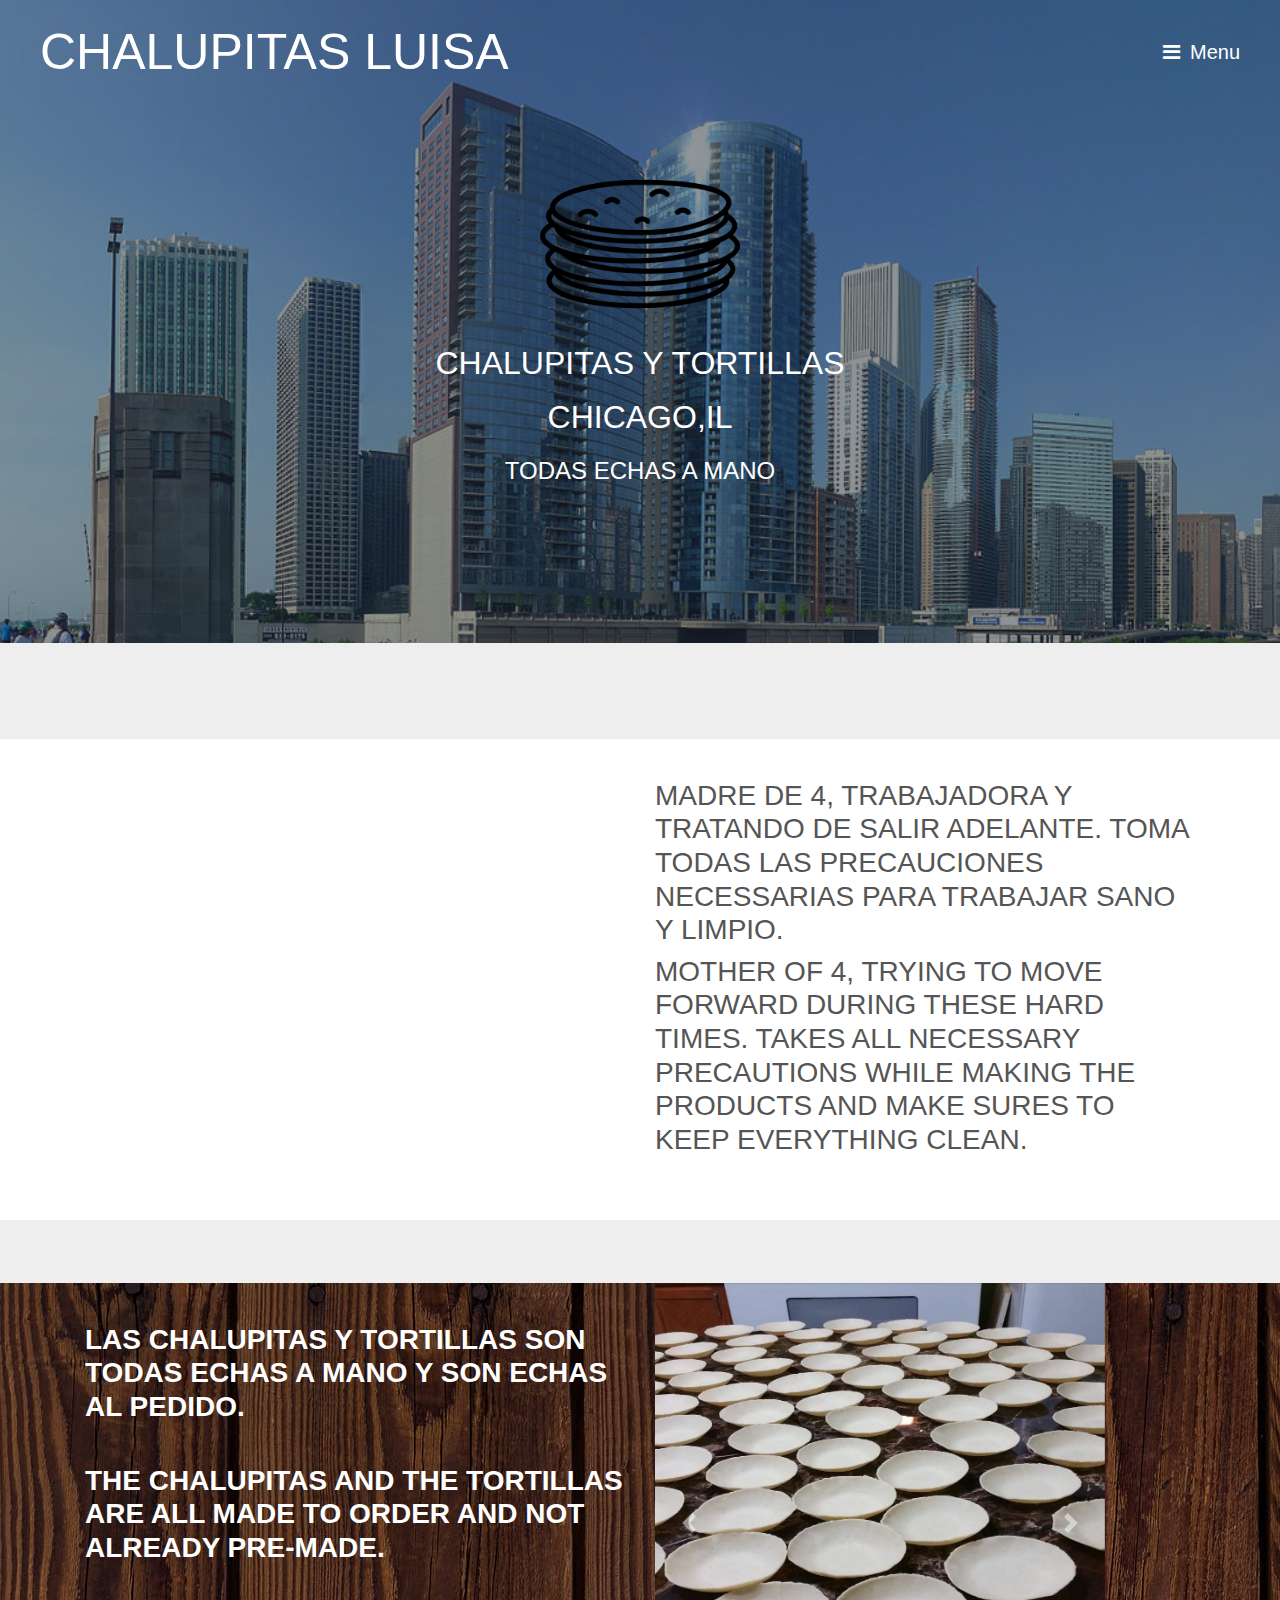
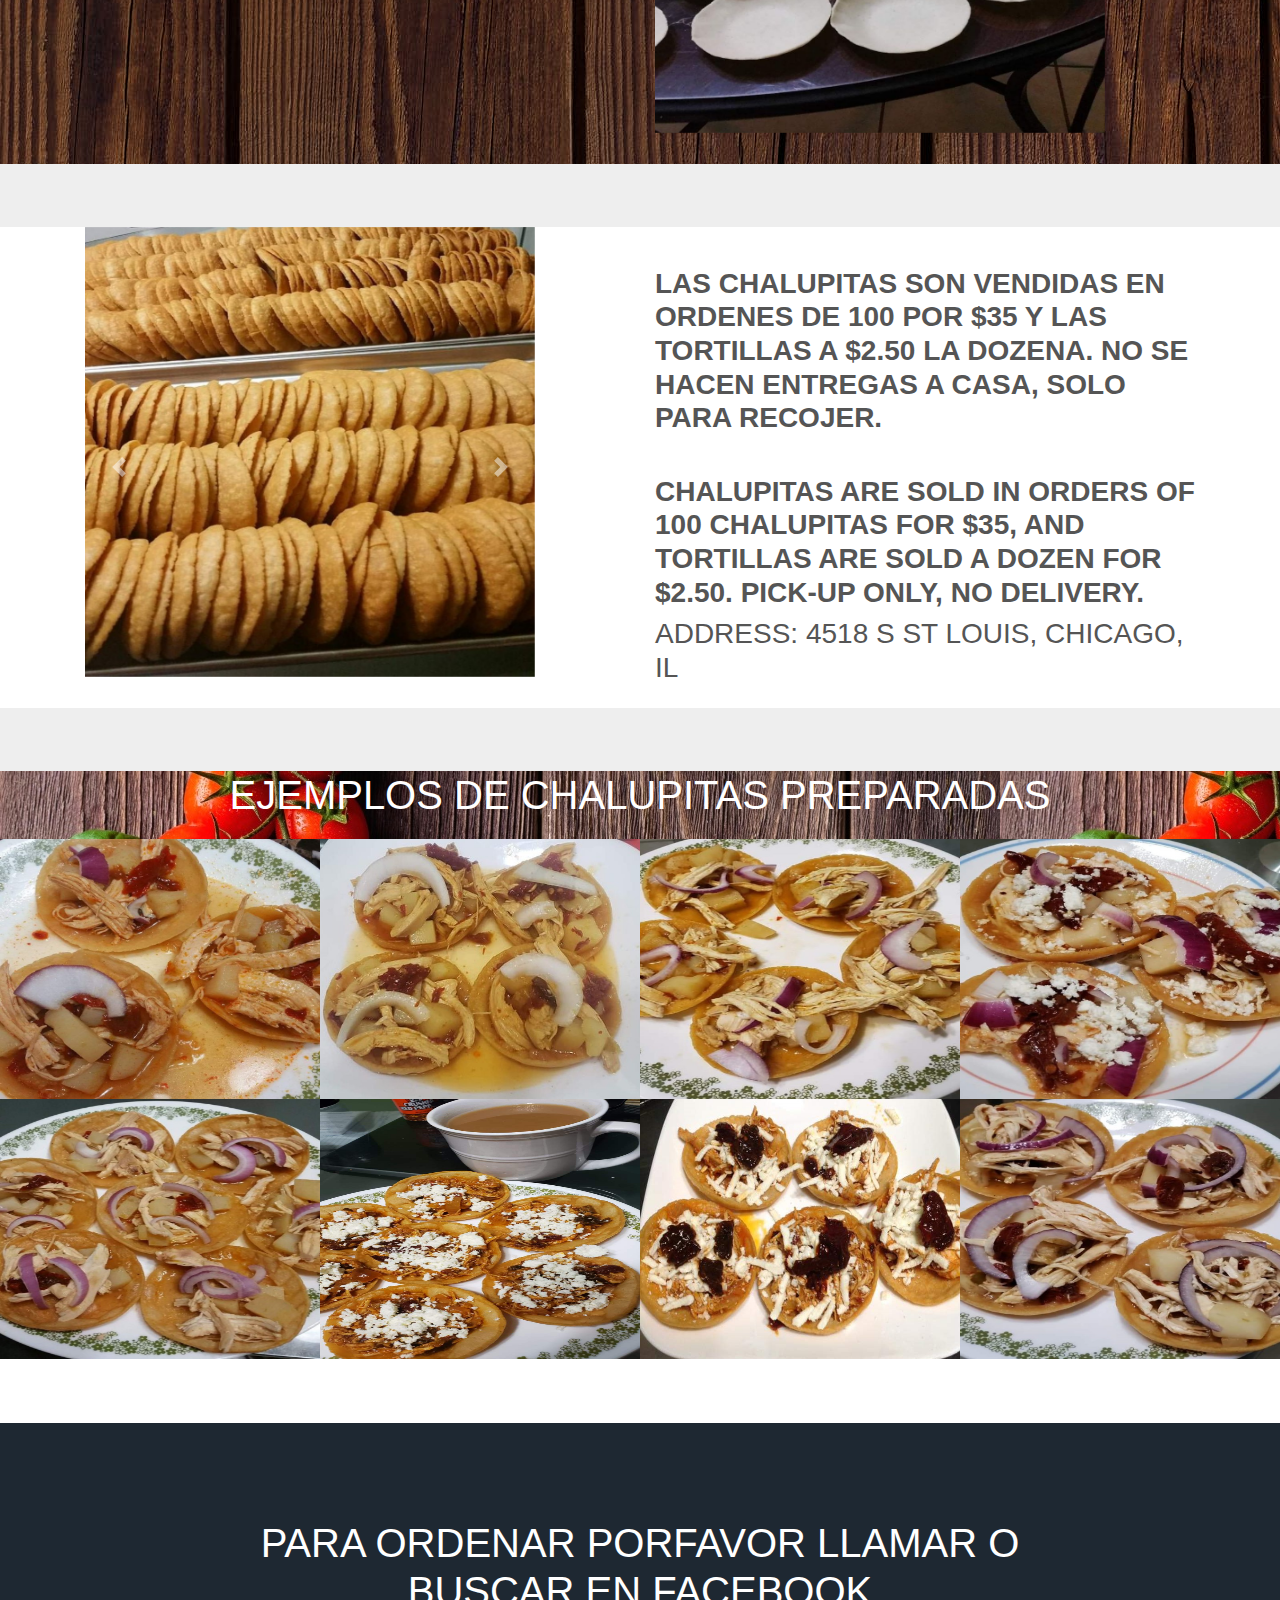
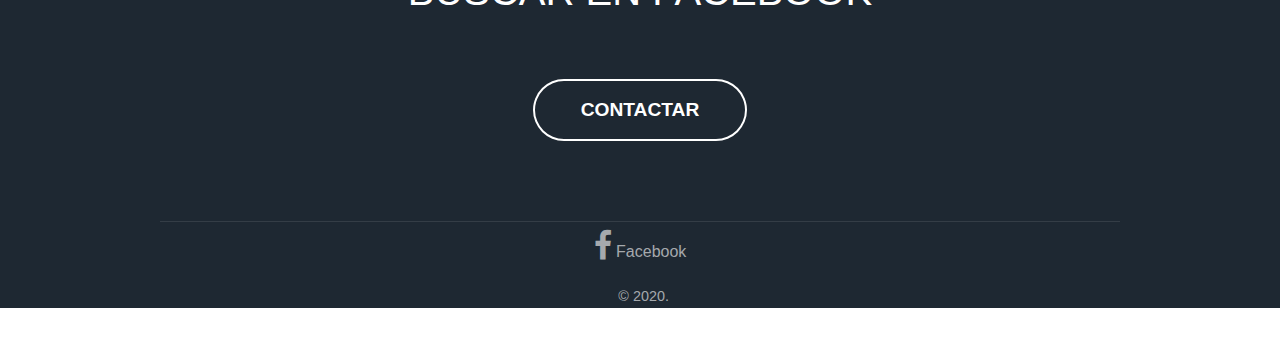
==== commit d98982ae: "omited image" ====
--- a/index.html
+++ b/index.html
@@ -53,9 +53,9 @@
 							<div class="center1">
 								<div id="carouselExampleInterval" class="carousel slide" data-ride="carousel">
 									<div class="carousel-inner">
-										<div class="carousel-item active" data-interval="3000">
+										<!-- <div class="carousel-item active" data-interval="3000">
 											<img src="images/luisa.jpg" class="pictures" alt="..." />
-										</div>
+										</div> -->
 										<div class="carousel-item" data-interval="3000">
 											<img src="images/luisa2.jpg" class="pictures" alt="..." />
 										</div>
@@ -82,7 +82,7 @@
 						<div class="col">
 							<h3 style="margin-top: 40px;">Madre de 4, trabajadora y tratando de salir adelante. Toma
 								todas las precauciones necessarias para trabajar sano y limpio.</h3>
-							<h3>Mother of 4, trying to move forwards during these hard times. Takes all necessary
+							<h3>Mother of 4, trying to move forward during these hard times. Takes all necessary
 								precautions while making the products and make sures to keep everything clean.</h3>
 						</div>
 					</div>
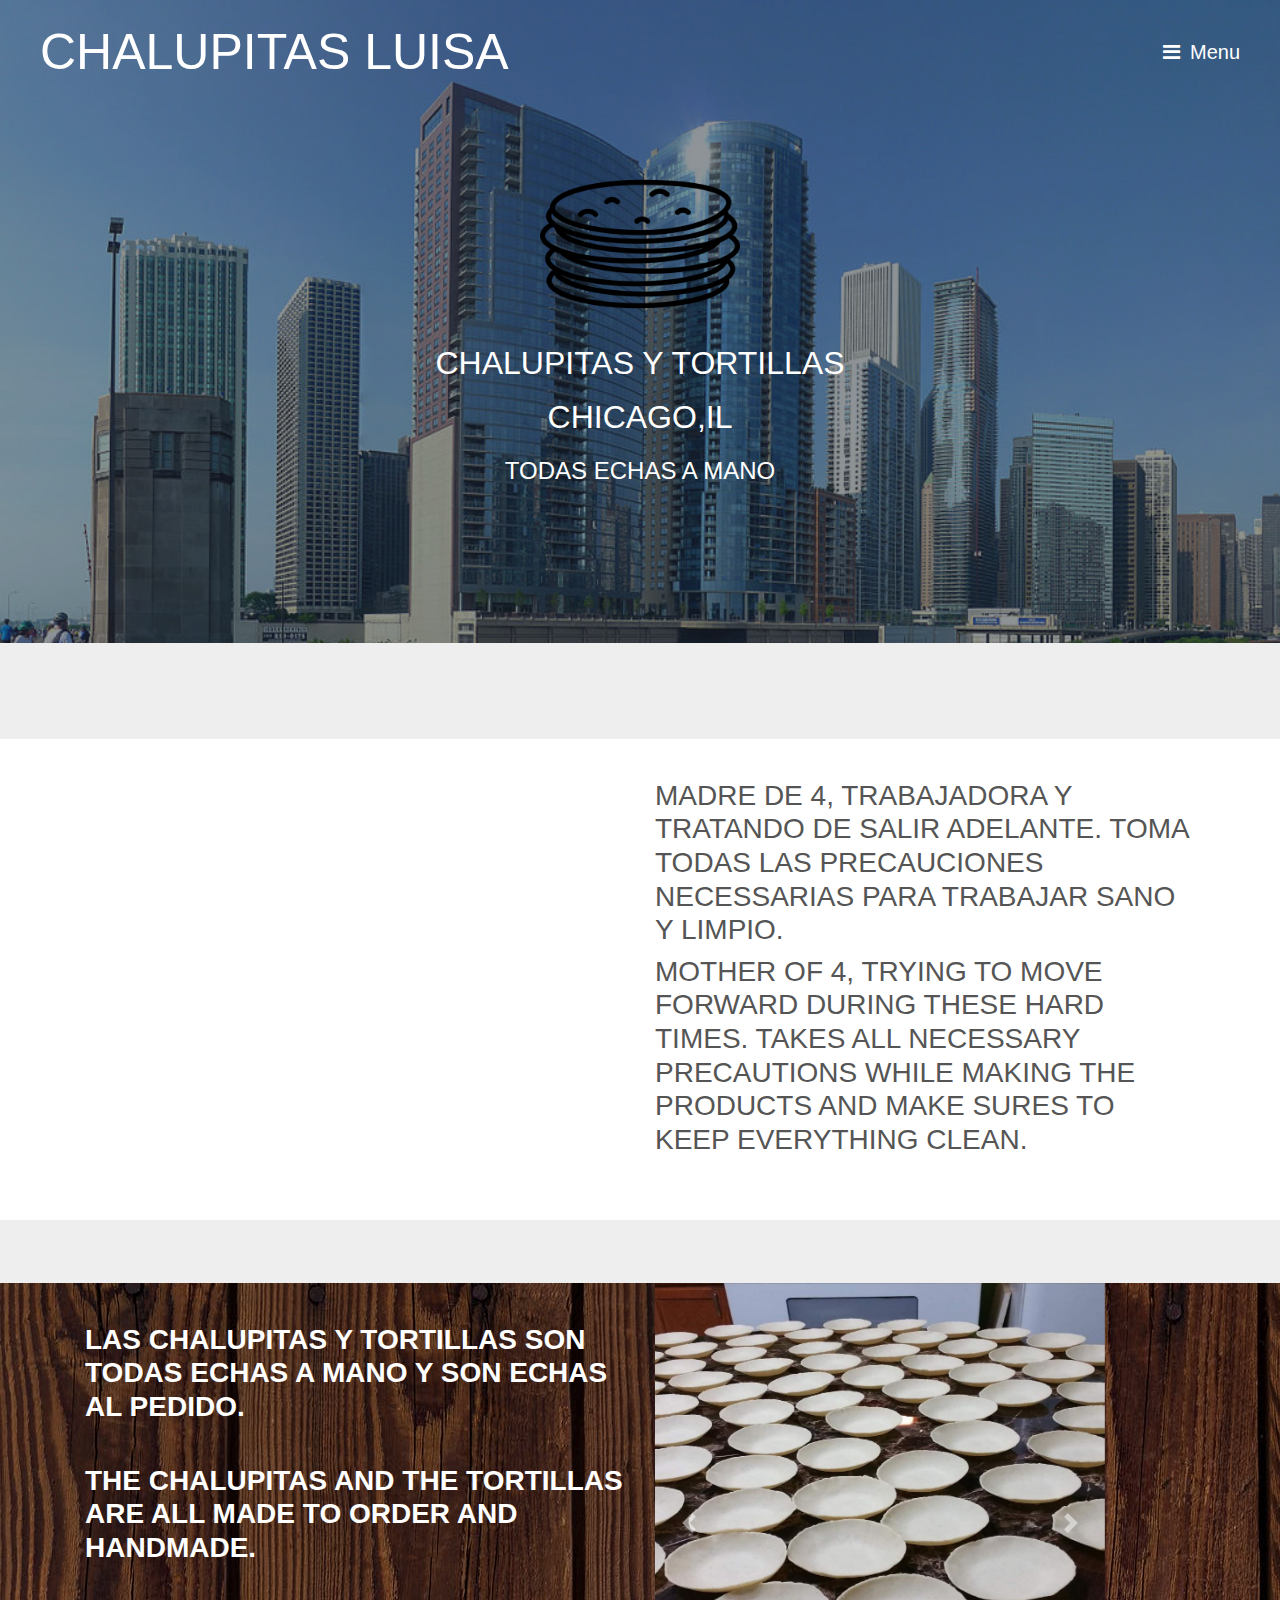
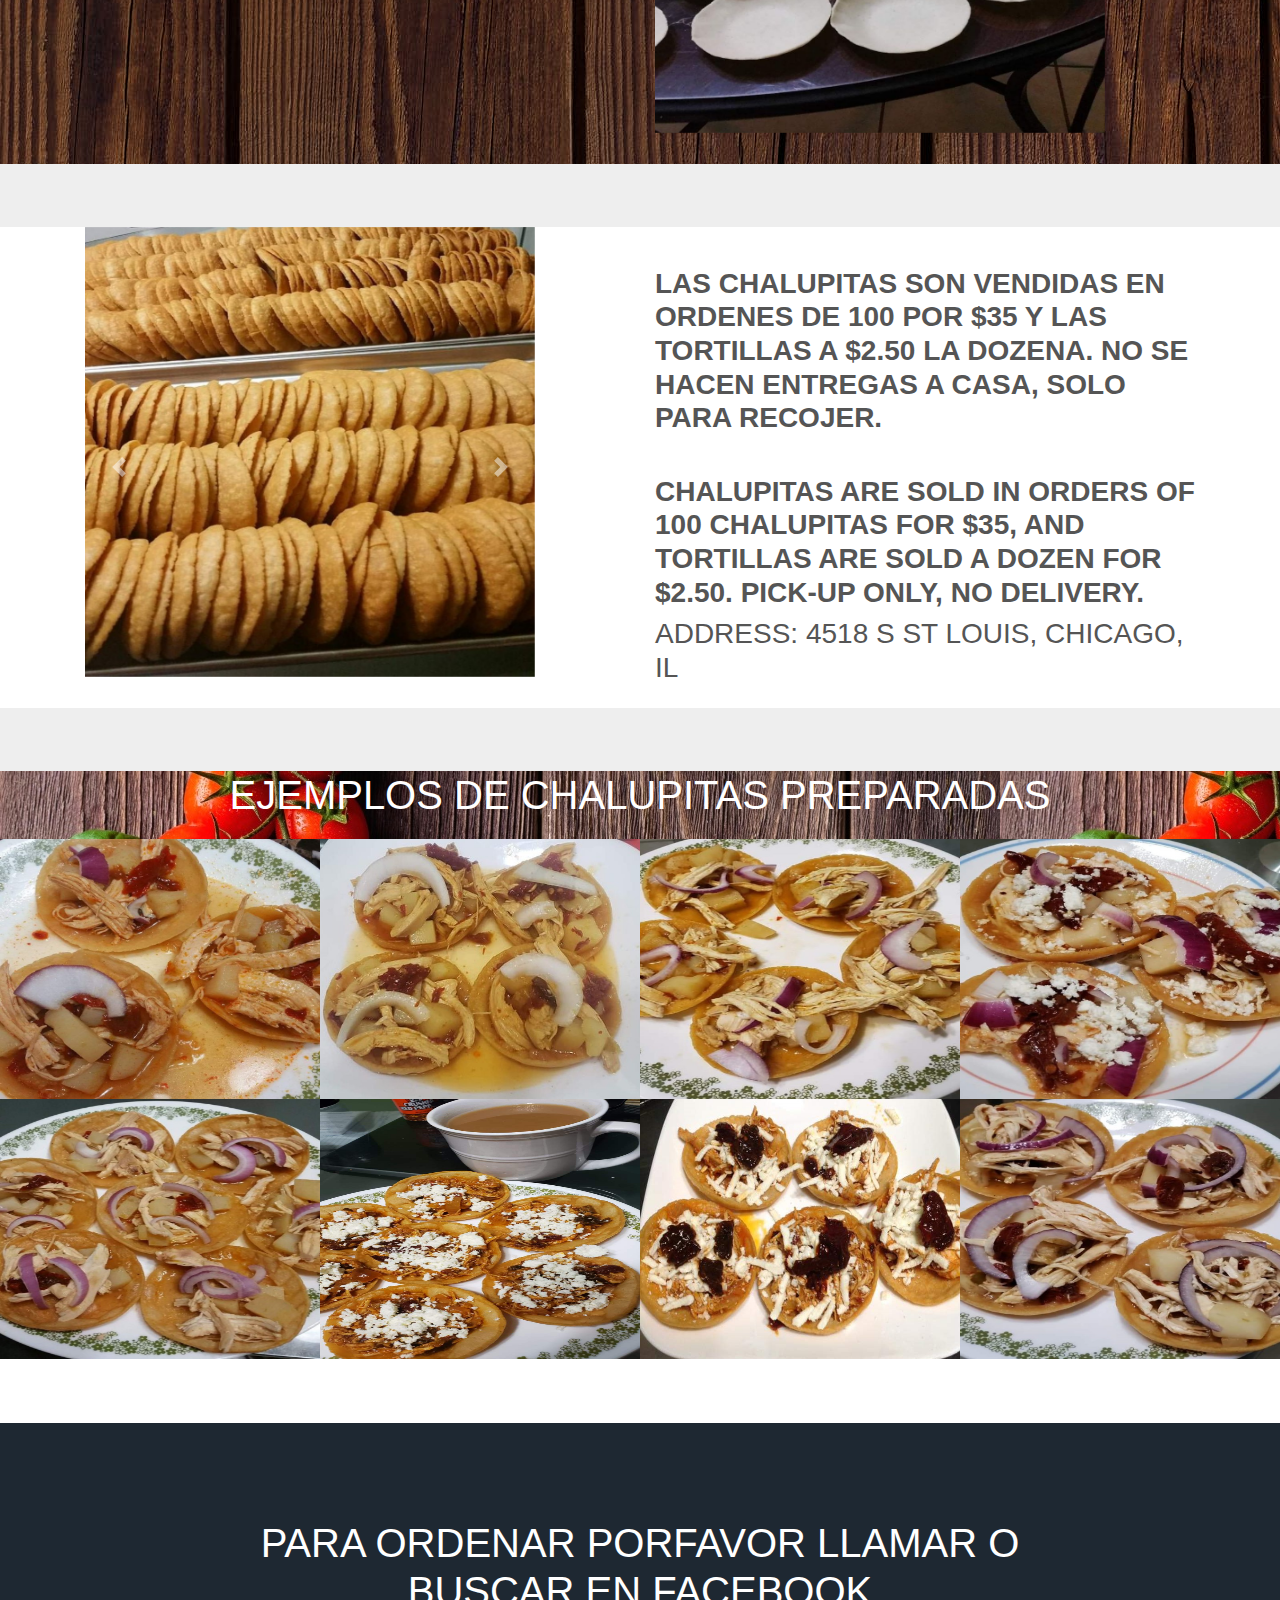
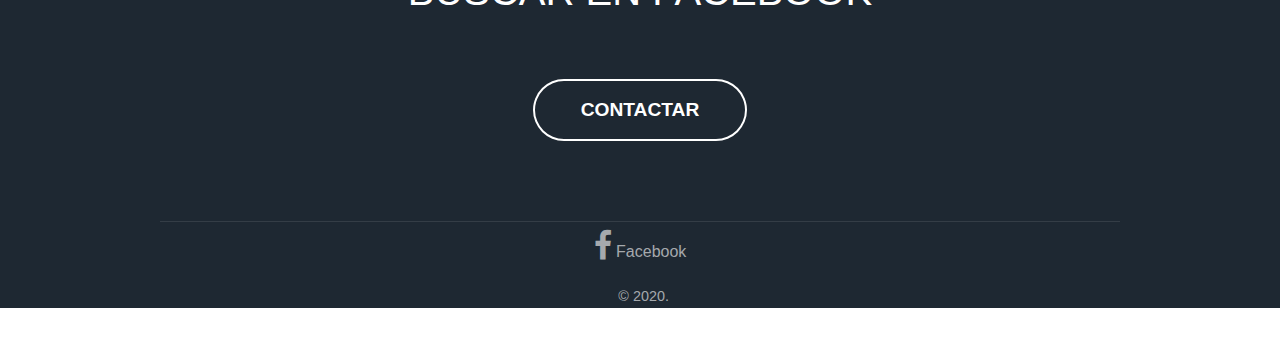
==== commit 4ae62f0e: "fixed spelling" ====
--- a/index.html
+++ b/index.html
@@ -96,8 +96,7 @@
 						<div class="col">
 							<h3 style="margin-bottom: 40px; margin-top: 40px;"><b style="color: white;">Las chalupitas y
 									tortillas son todas echas a mano y son echas al pedido.</b></h3>
-							<h3><b style="color: white;">The chalupitas and the tortillas are all made to order and not
-									already pre-made.</b></h3>
+							<h3><b style="color: white;">The chalupitas and the tortillas are all made to order and handmade.</b></h3>
 						</div>
 						<div class="col">
 							<div class="center1">
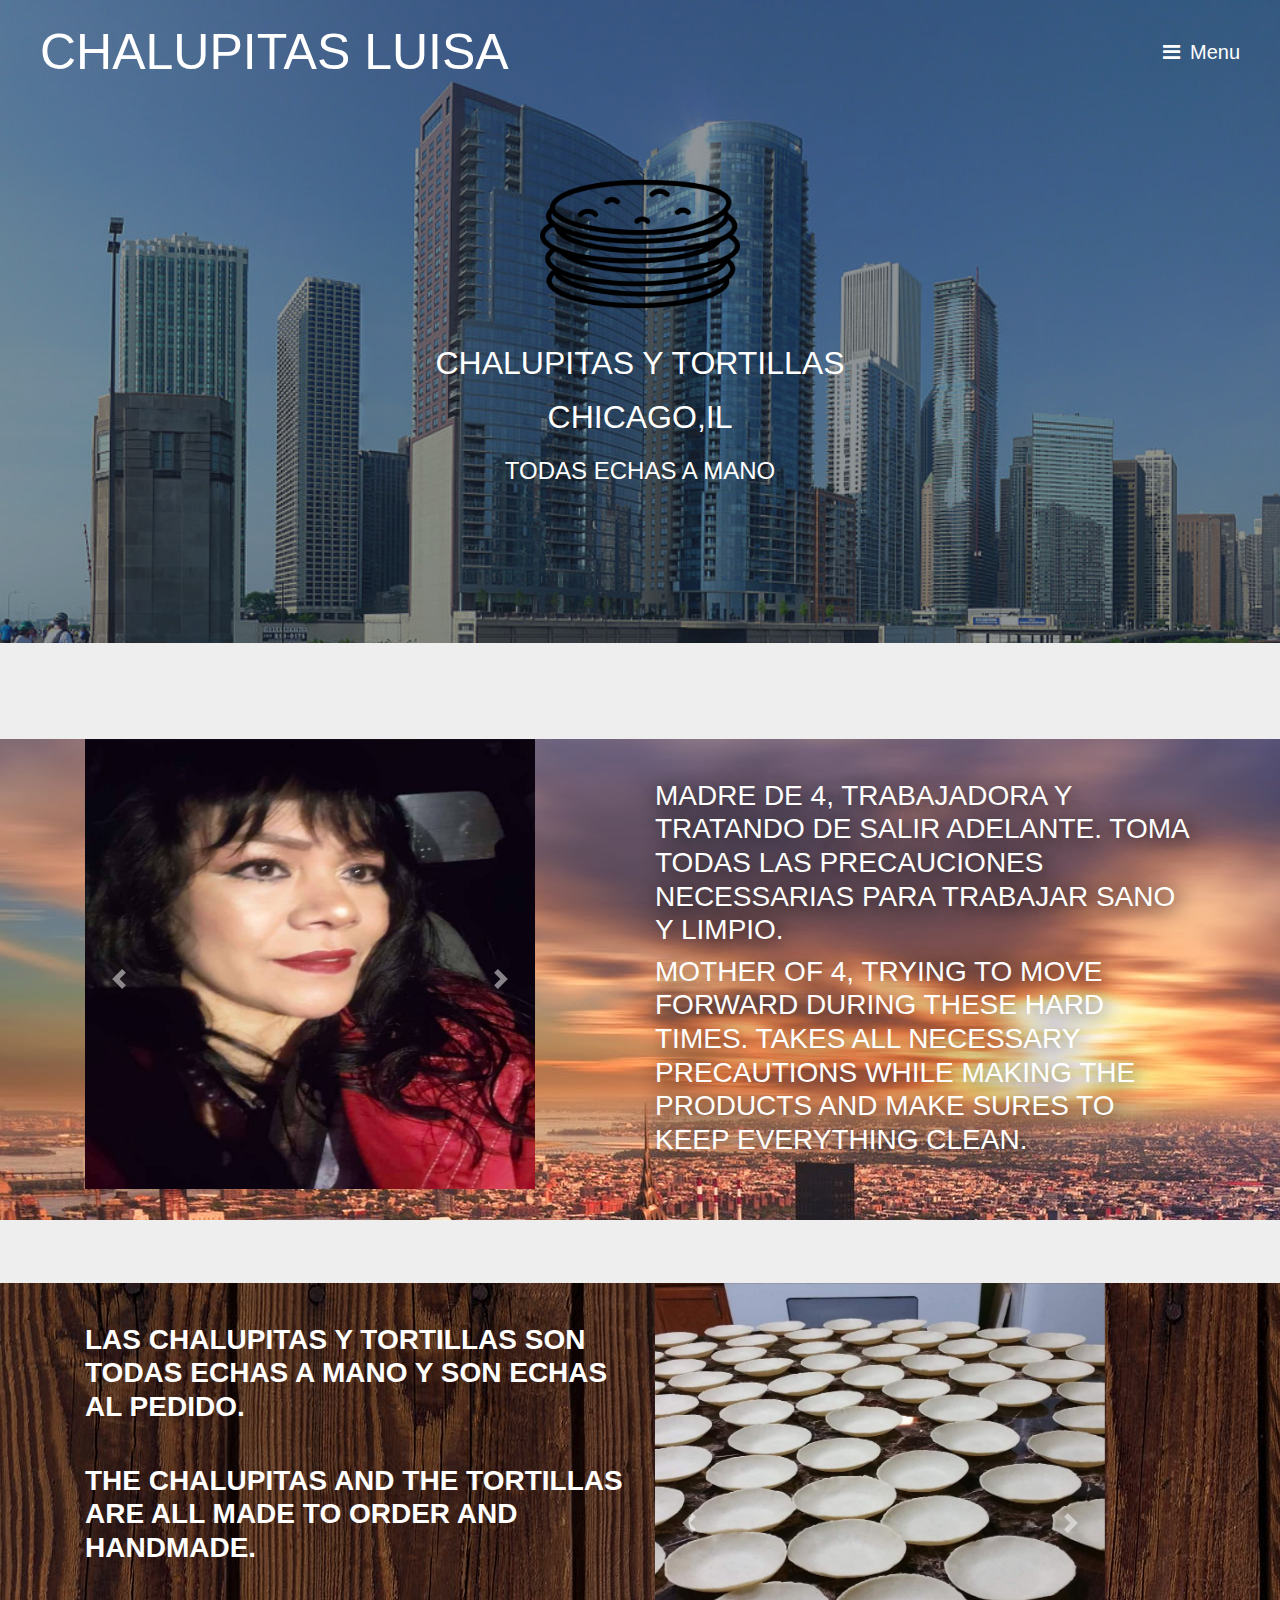
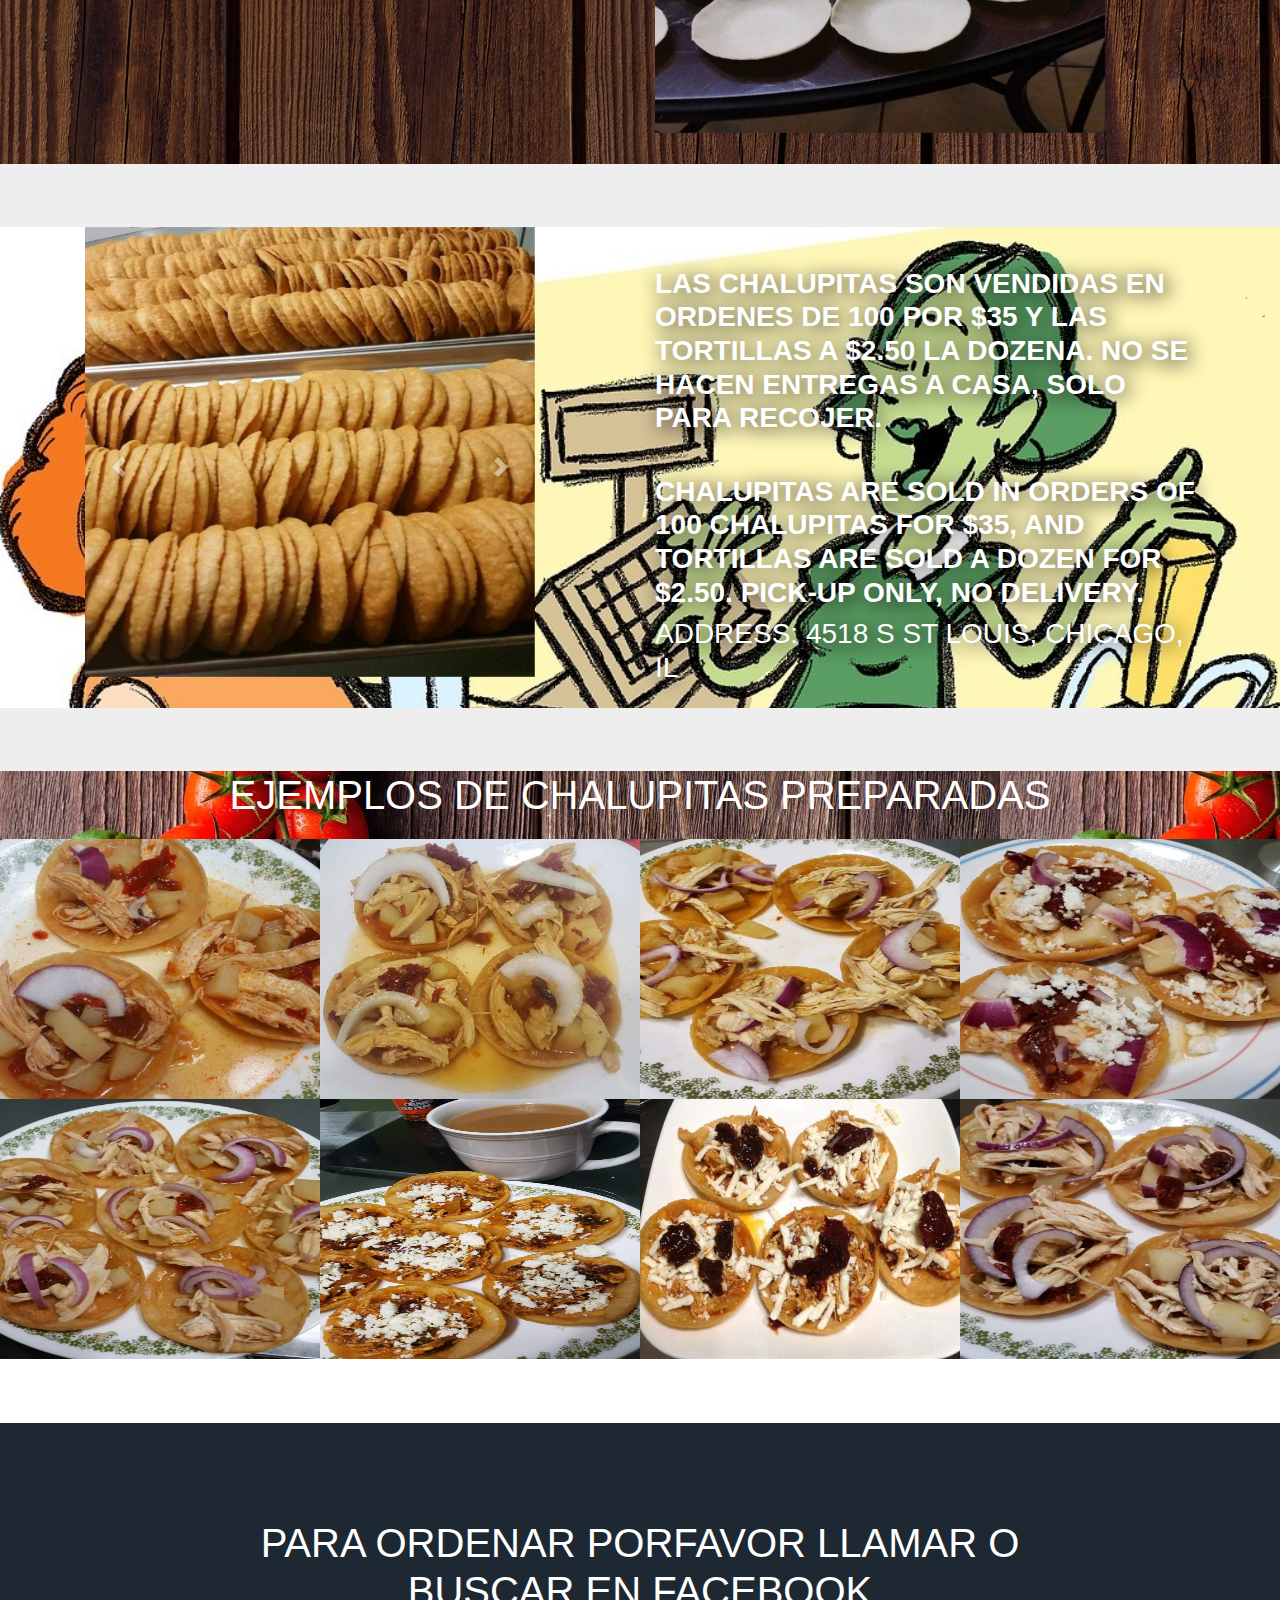
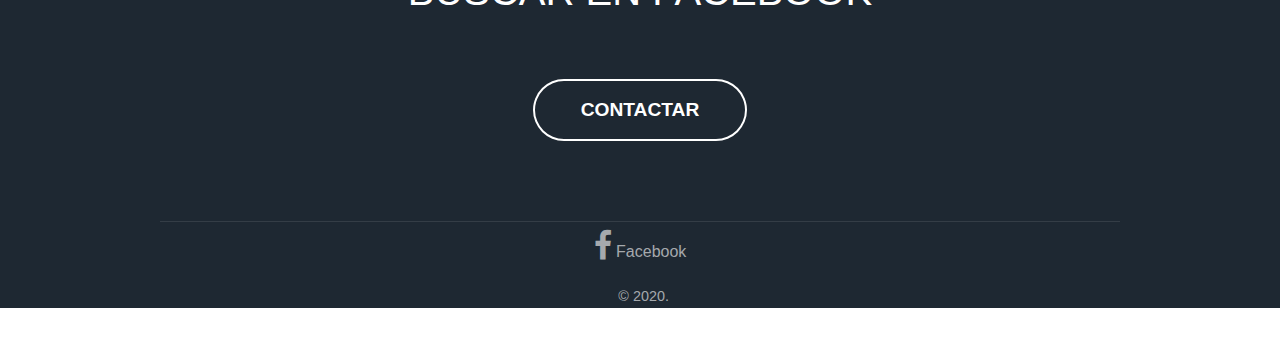
==== commit 3c2d61c1: "changed backgrounds" ====
--- a/index.html
+++ b/index.html
@@ -45,7 +45,7 @@
 
 	<!-- One -->
 	<section id="one" class="wrapper style1">
-		<div style="background-color: white;">
+		<div class="background3">
 			<div class="clearfix" style="margin-bottom: 64px;">
 				<div class="container">
 					<div class="row">
@@ -53,11 +53,11 @@
 							<div class="center1">
 								<div id="carouselExampleInterval" class="carousel slide" data-ride="carousel">
 									<div class="carousel-inner">
-										<!-- <div class="carousel-item active" data-interval="3000">
+										<div class="carousel-item active" data-interval="3000">
+											<img src="images/luisa2.jpg" class="pictures" alt="..." />
+										</div>
+										<div class="carousel-item" data-interval="3000">
 											<img src="images/luisa.jpg" class="pictures" alt="..." />
-										</div> -->
-										<div class="carousel-item" data-interval="3000">
-											<img src="images/luisa2.jpg" class="pictures" alt="..." />
 										</div>
 										<div class="carousel-item" data-interval="3000">
 											<img src="images/luisa3.jpg" class="pictures" alt="..." />
@@ -80,9 +80,9 @@
 							</div>
 						</div>
 						<div class="col">
-							<h3 style="margin-top: 40px;">Madre de 4, trabajadora y tratando de salir adelante. Toma
+							<h3 style="margin-top: 40px; color: white; text-shadow: 3px 3px 20px black;">Madre de 4, trabajadora y tratando de salir adelante. Toma
 								todas las precauciones necessarias para trabajar sano y limpio.</h3>
-							<h3>Mother of 4, trying to move forward during these hard times. Takes all necessary
+							<h3 style="color:white; text-shadow: 3px 3px 20px black;">Mother of 4, trying to move forward during these hard times. Takes all necessary
 								precautions while making the products and make sures to keep everything clean.</h3>
 						</div>
 					</div>
@@ -147,7 +147,7 @@
 				</div>
 			</div>
 		</div>
-		<div style="background-color: white;">
+		<div class="background4">
 			<div class="clearfix">
 				<div class="container">
 					<div class="row">
@@ -188,14 +188,17 @@
 							</div>
 						</div>
 						<div class="col">
-							<h3 style="margin-bottom: 40px; margin-top: 40px;"><b>Las chalupitas son vendidas en ordenes
+							<h3 style="margin-bottom: 40px; margin-top: 40px;"><b style="color: white;
+								text-shadow: 3px 3px 20px black;">Las chalupitas son vendidas en ordenes
 									de 100 por $35 y las tortillas a $2.50 la dozena. No se hacen entregas a casa, solo
 									para recojer.</b></h3>
-							<h3><b>Chalupitas are sold in orders of 100 chalupitas for $35, and Tortillas are sold a
+							<h3><b style="color: white;
+								text-shadow: 3px 3px 20px black;">Chalupitas are sold in orders of 100 chalupitas for $35, and Tortillas are sold a
 									dozen
 									for $2.50. Pick-up only, no delivery.</b></h3>
 							<h3>
-								<Address>Address: 4518 s st louis, chicago, IL</Address>
+								<Address style="color: white;
+								text-shadow: 3px 3px 20px black;">Address: 4518 s st louis, chicago, IL</Address>
 							</h3>
 						</div>
 					</div>
--- a/assets/css/main.css
+++ b/assets/css/main.css
@@ -4140,6 +4140,13 @@
 .background1{
 	background-image: url(../../images/wood.jpeg);
 }
+.background3{
+	background-image: url(../../images/background3.jpg);
+}
+.background4{
+	background-image: url(../../images/background4.jpg);
+	background-size: cover;
+}
 .table2{
 	background-image: url(../../images/table2.jpg);
 }
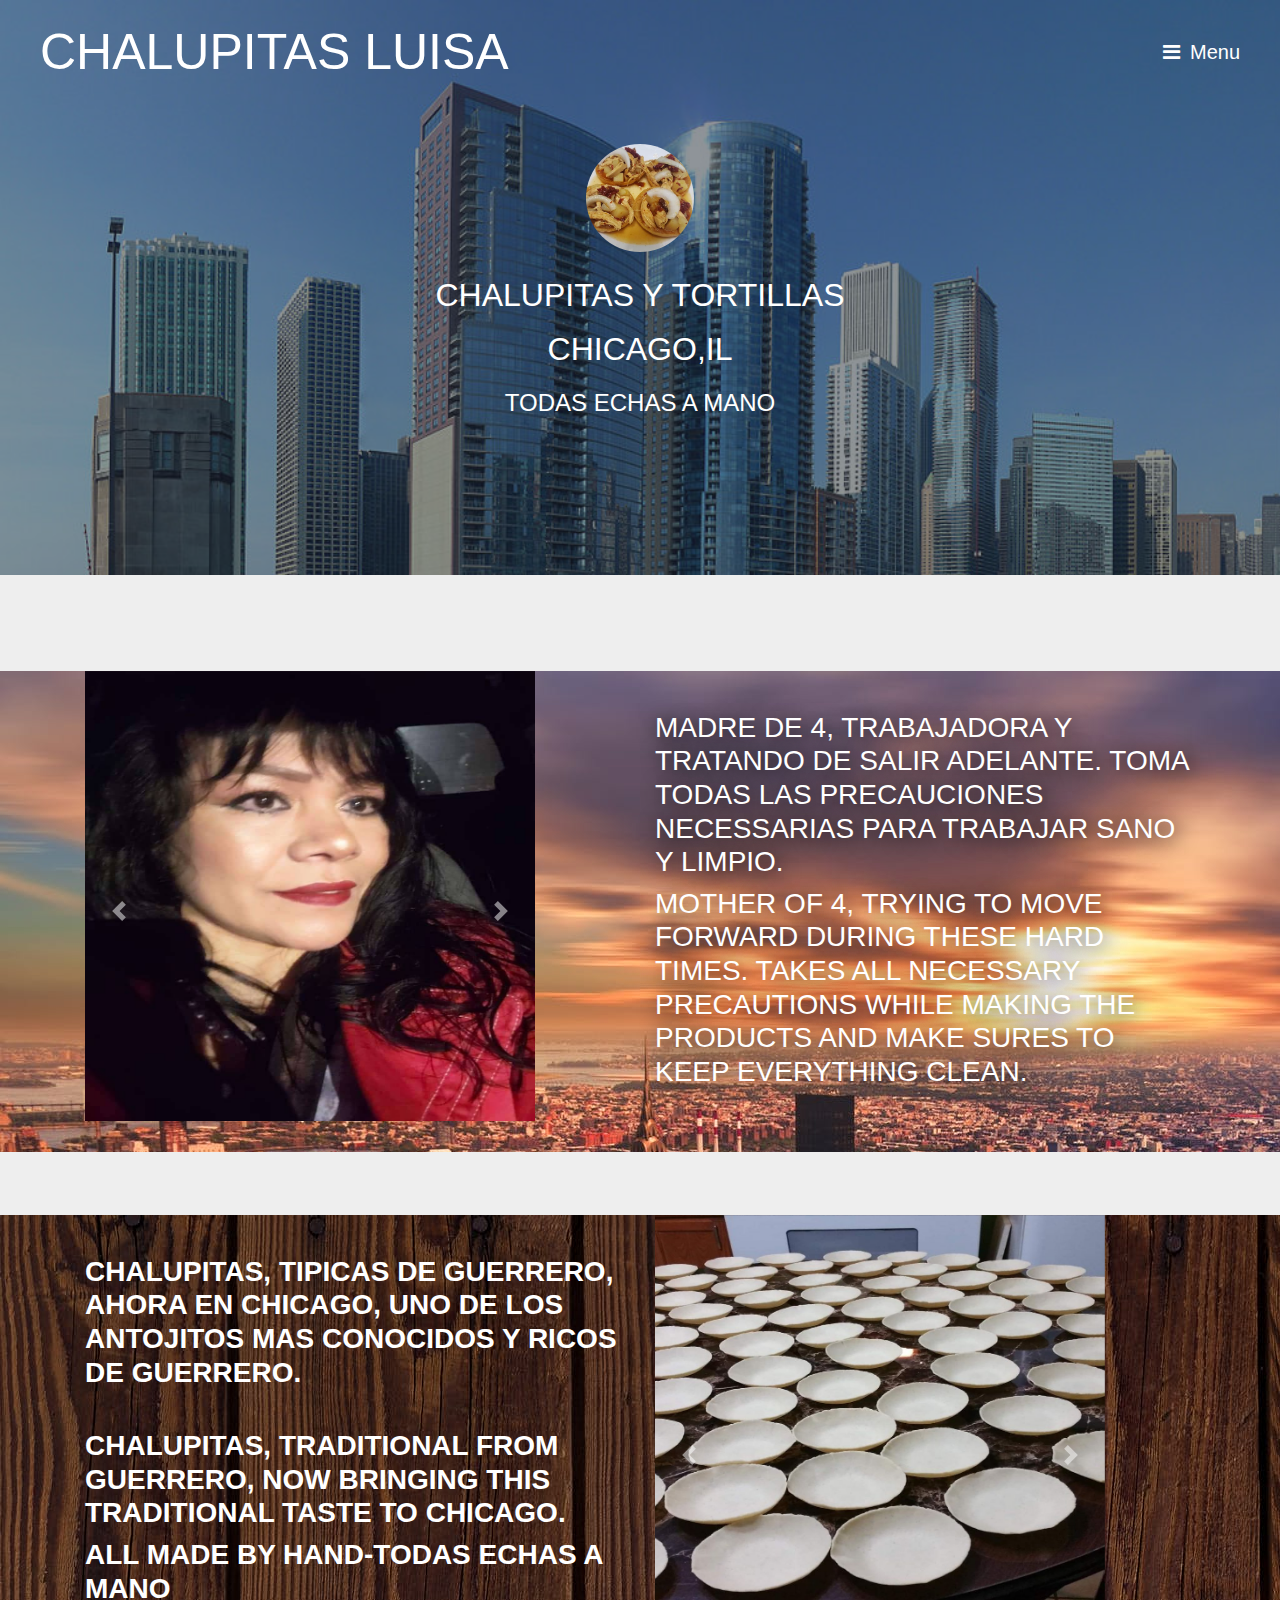
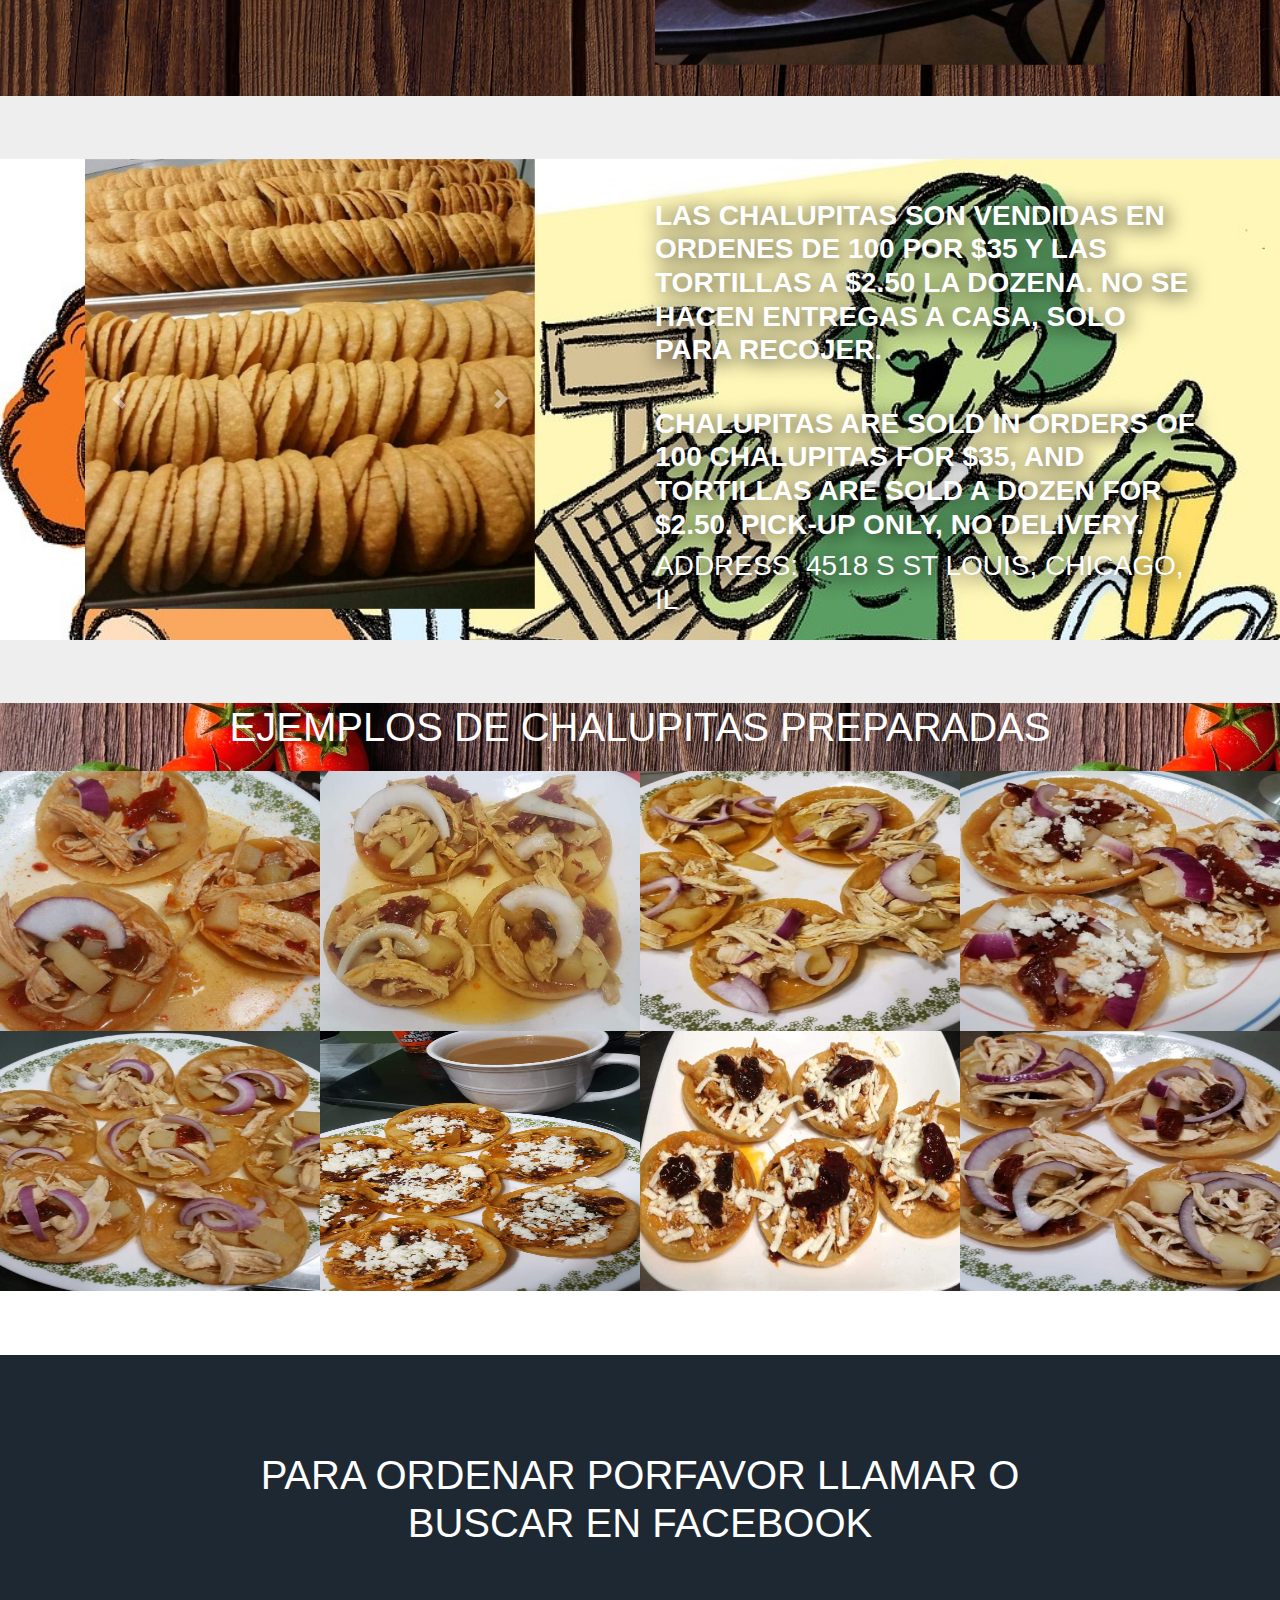
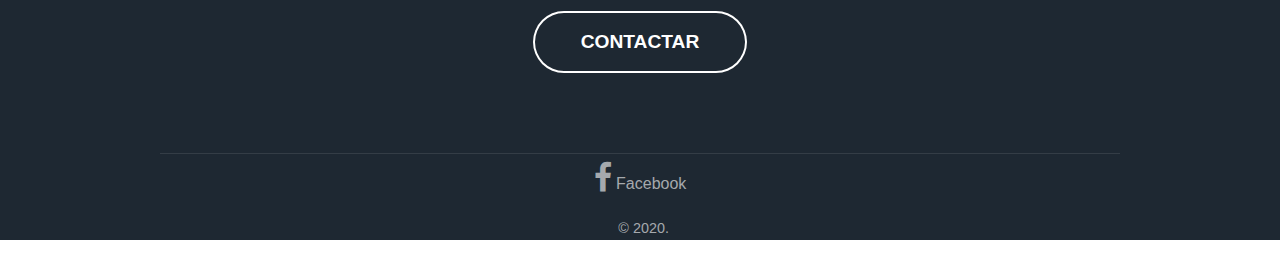
==== commit b4d10ec6: "changed avatar" ====
--- a/index.html
+++ b/index.html
@@ -37,7 +37,9 @@
 
 	<!-- Banner -->
 	<section id="banner">
-		<img src="images/icon.png" height="200px" width="200px" />
+		<img class="icon" src="images/icon.jpg" height="200px" width="200px" alt="avatar" style="border-radius: 50%;
+		padding: 0px;
+		border: 0px;"/>
 		<h2>Chalupitas Y Tortillas</h2>
 		<h2>chicago,IL</h2>
 		<p>Todas echas a mano</p>
@@ -65,6 +67,12 @@
 										<div class="carousel-item" data-interval="3000">
 											<img src="images/luisa4.jpg" class="pictures" alt="..." />
 										</div>
+										<div class="carousel-item" data-interval="3000">
+											<img src="images/luisa5.jpg" class="pictures" alt="..." />
+										</div>
+										<div class="carousel-item" data-interval="3000">
+											<img src="images/luisa6.jpg" class="pictures" alt="..." />
+										</div>
 									</div>
 									<a class="carousel-control-prev" href="#carouselExampleInterval" role="button"
 										data-slide="prev">
@@ -94,9 +102,9 @@
 				<div class="container">
 					<div class="row">
 						<div class="col">
-							<h3 style="margin-bottom: 40px; margin-top: 40px;"><b style="color: white;">Las chalupitas y
-									tortillas son todas echas a mano y son echas al pedido.</b></h3>
-							<h3><b style="color: white;">The chalupitas and the tortillas are all made to order and handmade.</b></h3>
+							<h3 style="margin-bottom: 40px; margin-top: 40px;"><b style="color: white;">Chalupitas, tipicas de Guerrero, ahora en Chicago, uno de los antojitos mas conocidos y ricos de Guerrero.</b></h3>
+							<h3><b style="color: white;">Chalupitas, traditional from Guerrero, now bringing this traditional taste to Chicago.</b></h3>
+							<h3><b style="color: white;">All made by hand-Todas echas a mano</b></h3>
 						</div>
 						<div class="col">
 							<div class="center1">
@@ -128,6 +136,9 @@
 										</div>
 										<div class="carousel-item" data-interval="3000">
 											<img src="images/uncooked8.jpg" class="pictures" alt="..." />
+										</div>
+										<div class="carousel-item" data-interval="3000">
+											<img src="images/uncooked9.jpg" class="pictures" alt="..." />
 										</div>
 									</div>
 									<a class="carousel-control-prev" href="#carouselExampleInterval" role="button"
--- a/assets/css/main.css
+++ b/assets/css/main.css
@@ -4150,6 +4150,11 @@
 .table2{
 	background-image: url(../../images/table2.jpg);
 }
+/* .icon{
+	border-radius: 50%;
+	padding: 0px;
+	border: 0px;
+} */
 	#footer {
 		background-color: #1E2832;
 		color: rgba(255, 255, 255, 0.75);
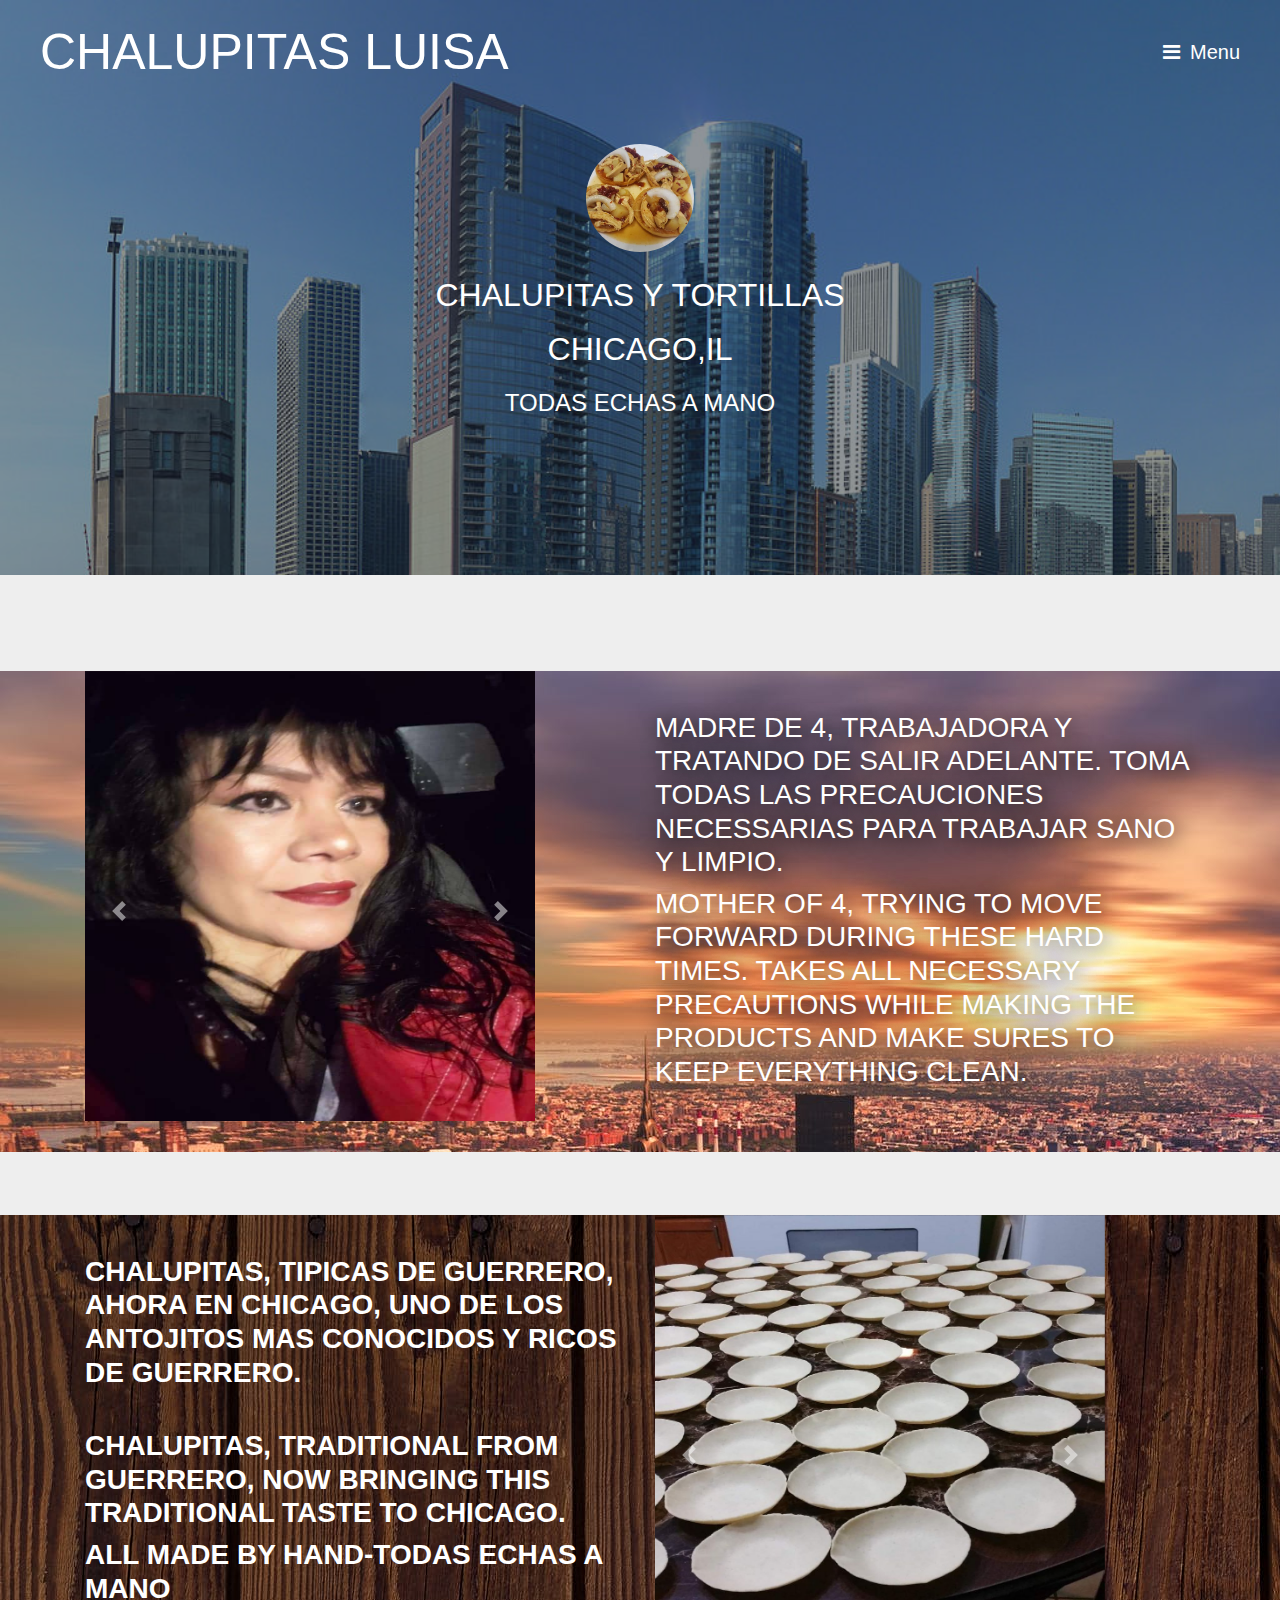
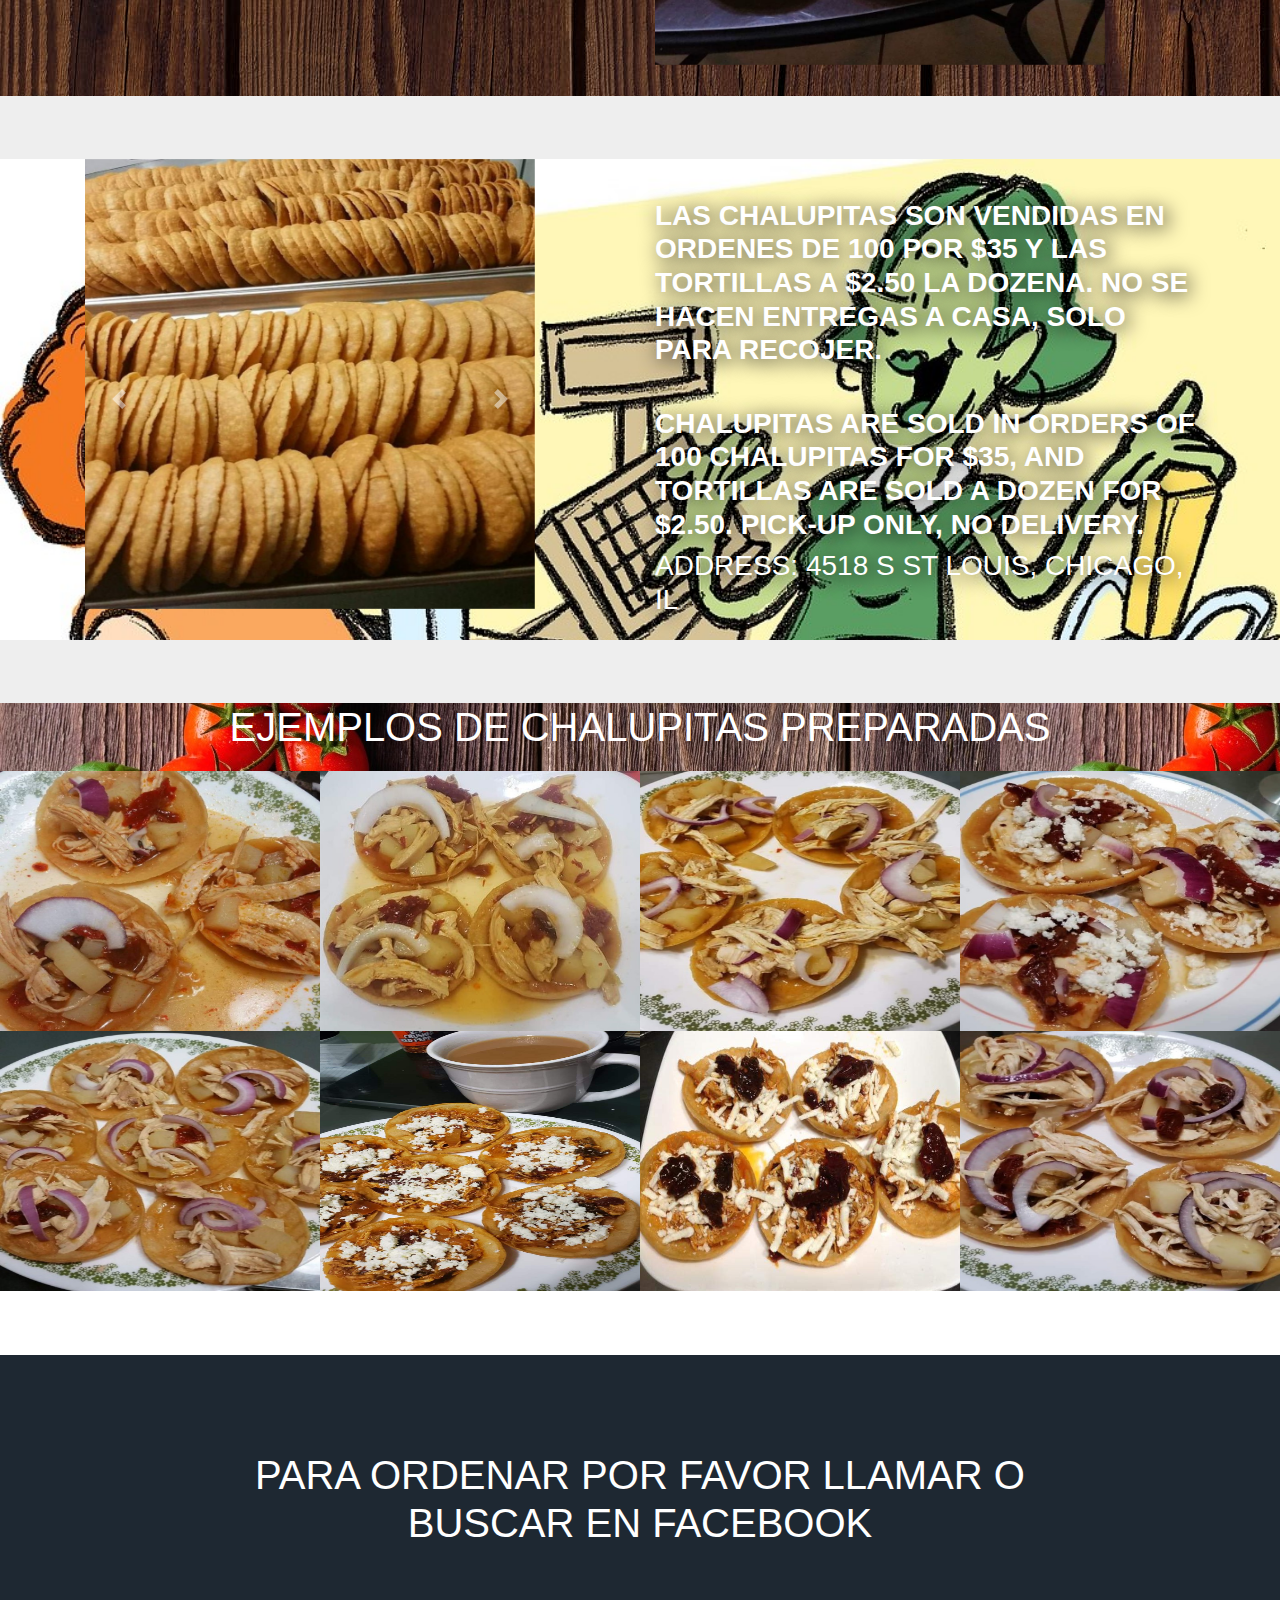
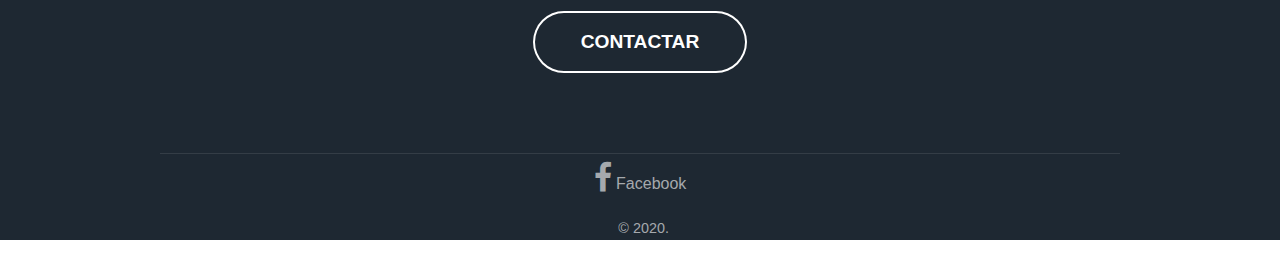
==== commit 726738c3: "fixed spelling" ====
--- a/index.html
+++ b/index.html
@@ -245,7 +245,7 @@
 	<section id="three" class="wrapper style3 special margin1">
 		<div class="inner">
 			<header class="major narrow	">
-				<h2>Para ordenar porfavor llamar o buscar en facebook</h2>
+				<h2>Para ordenar por favor llamar o buscar en facebook</h2>
 			</header>
 			<ul class="actions">
 				<li><a href="contact.html" class="button big alt">Contactar</a></li>
